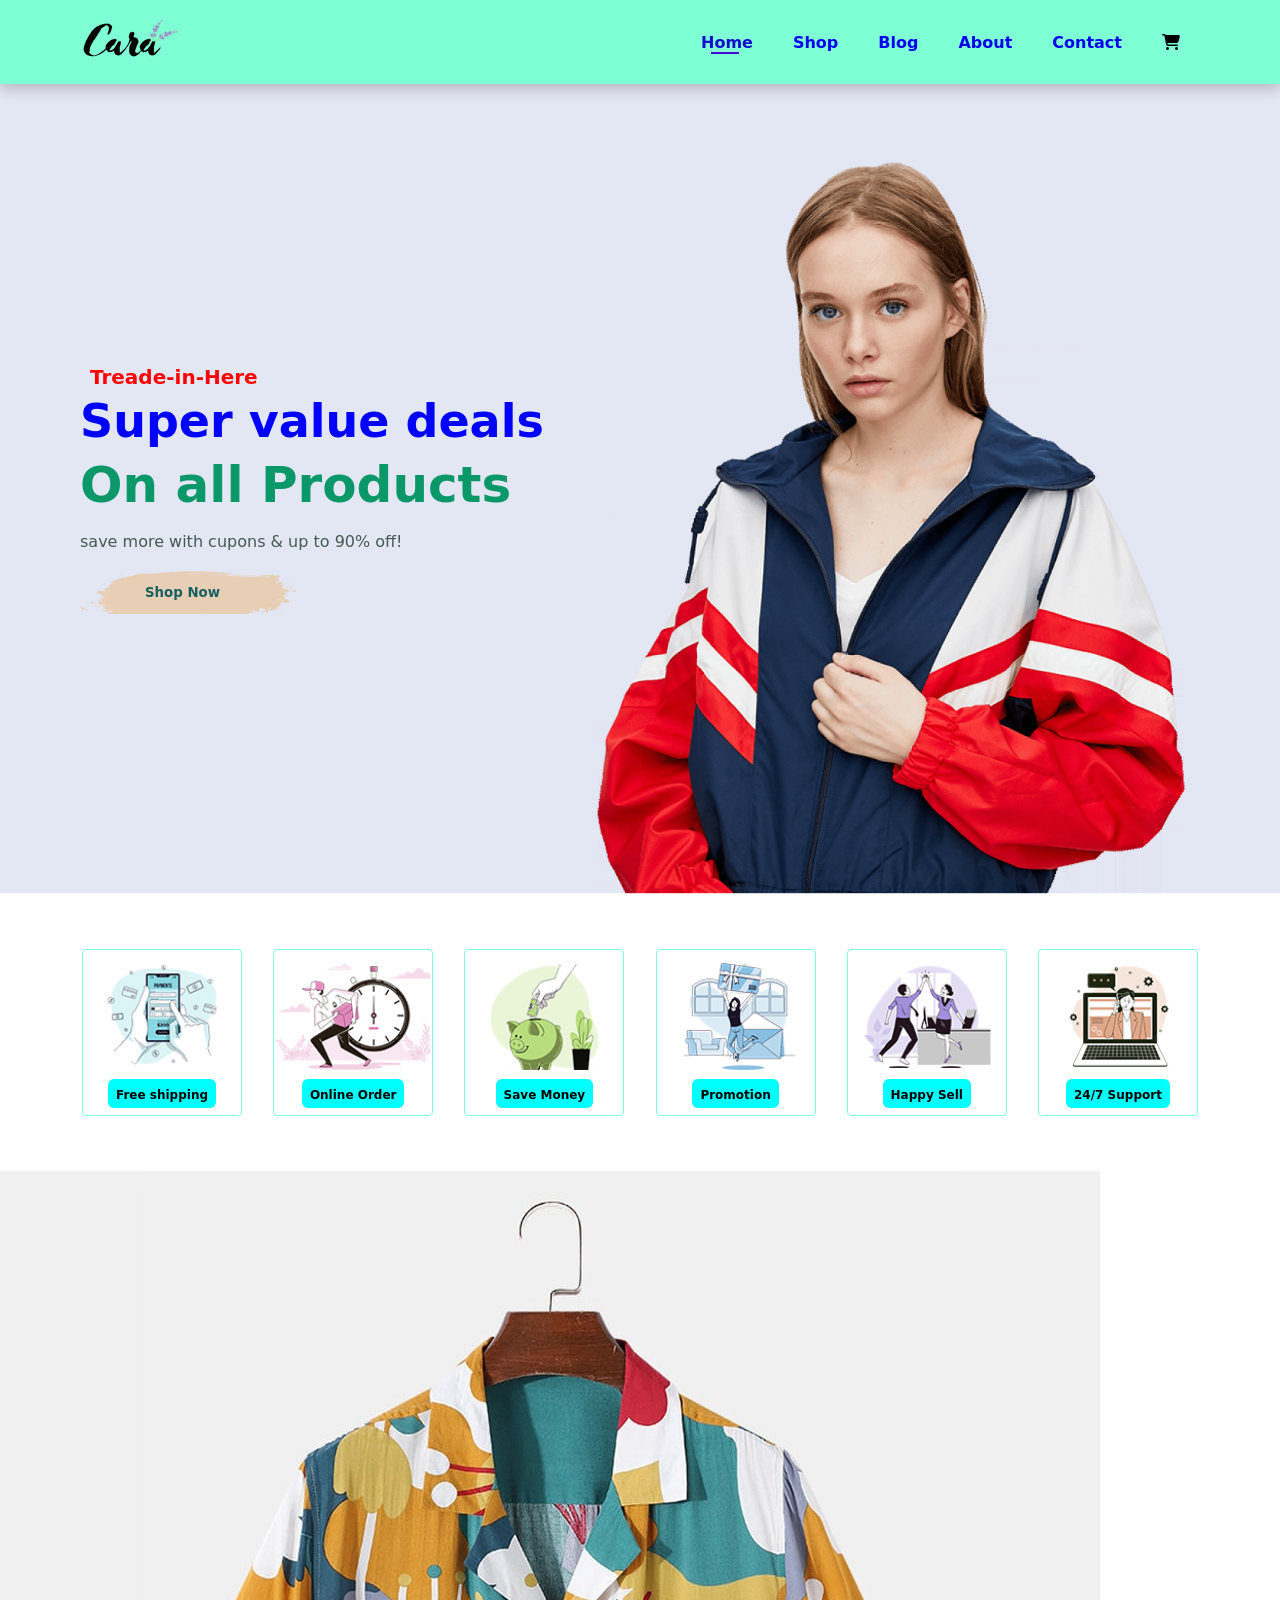
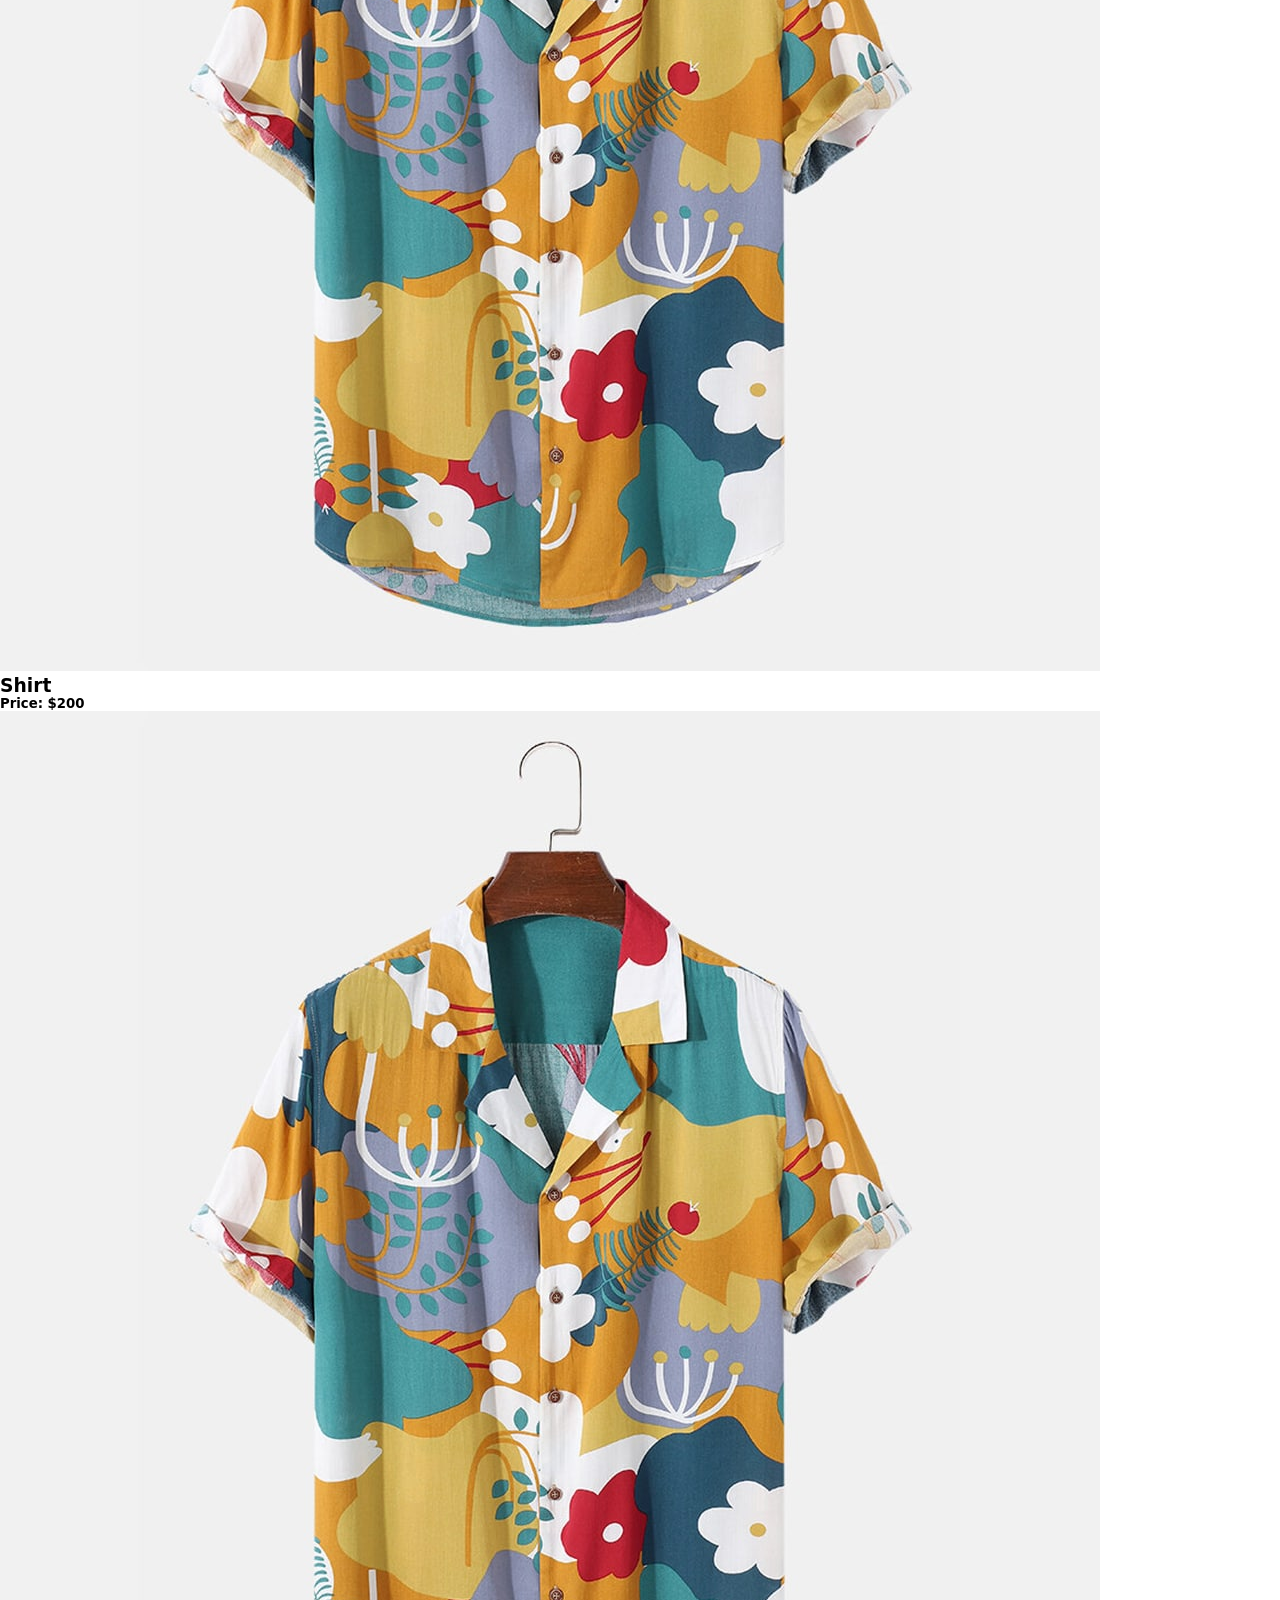
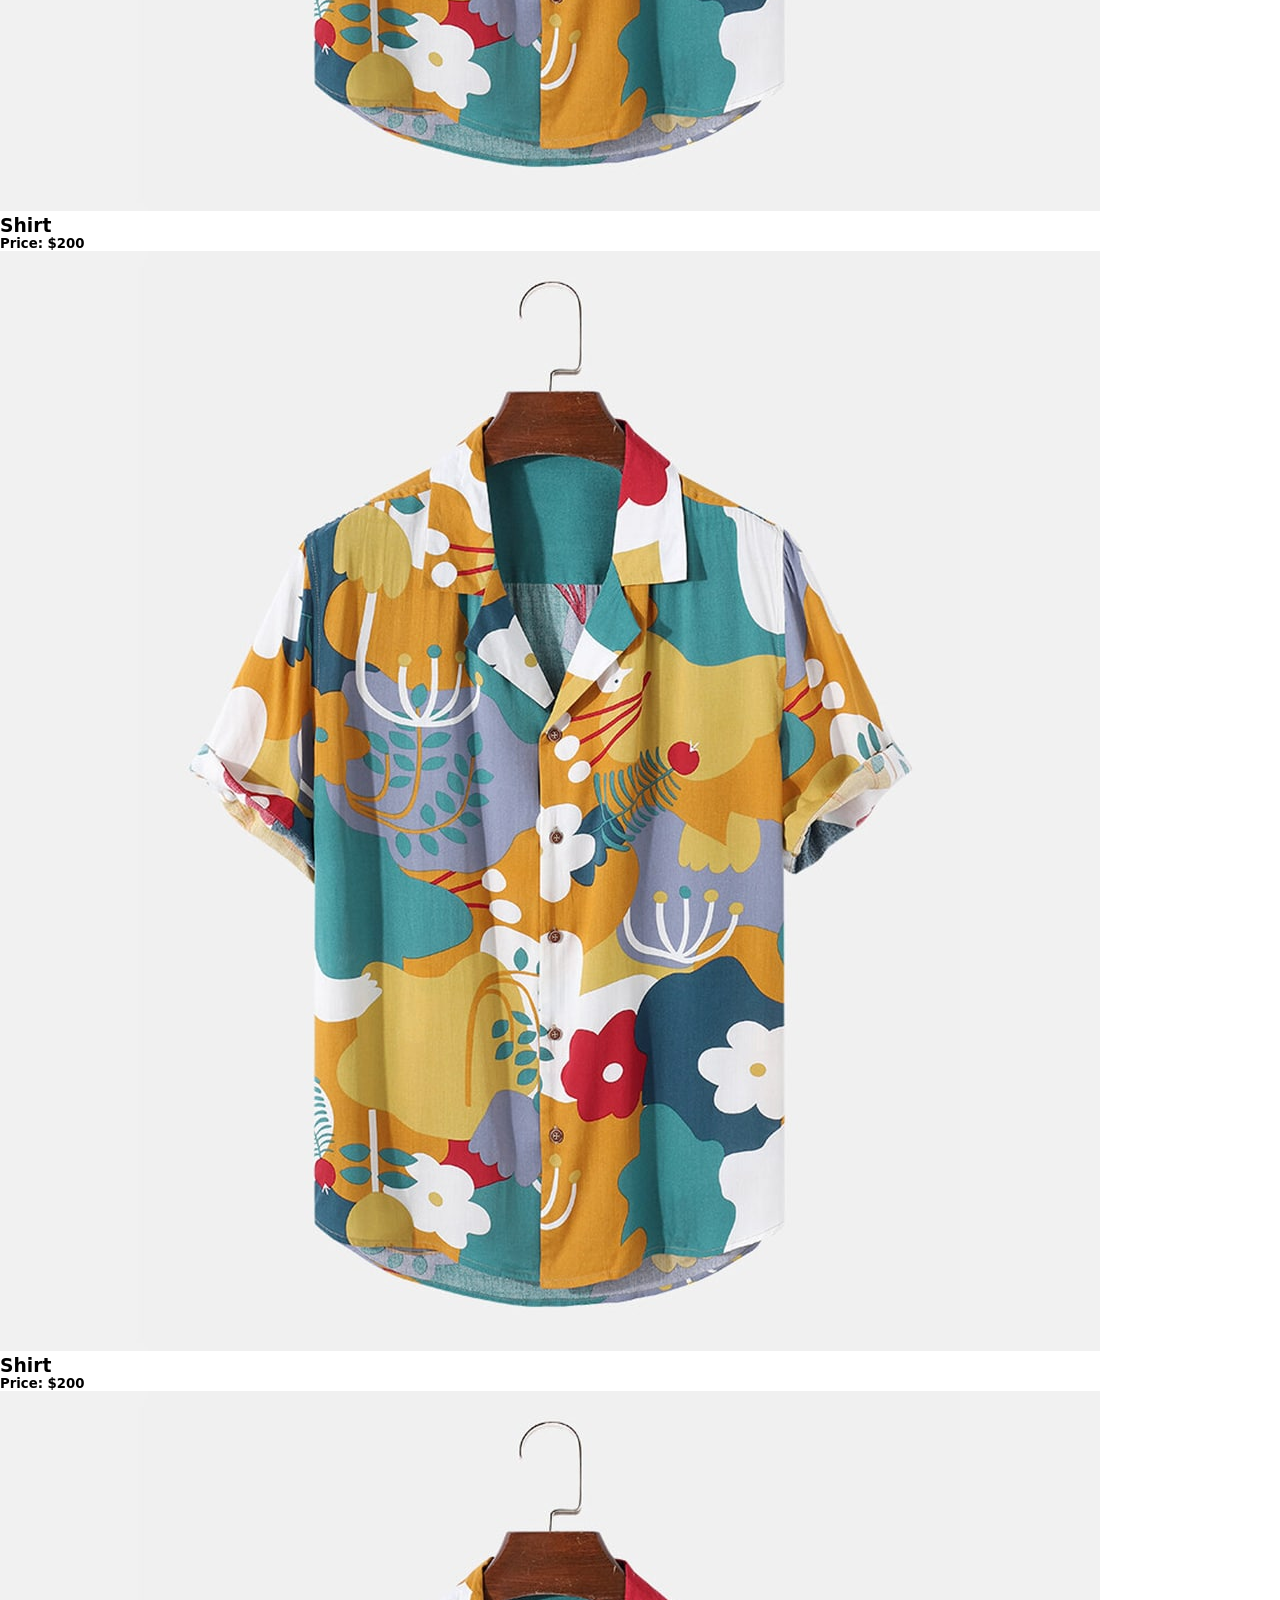
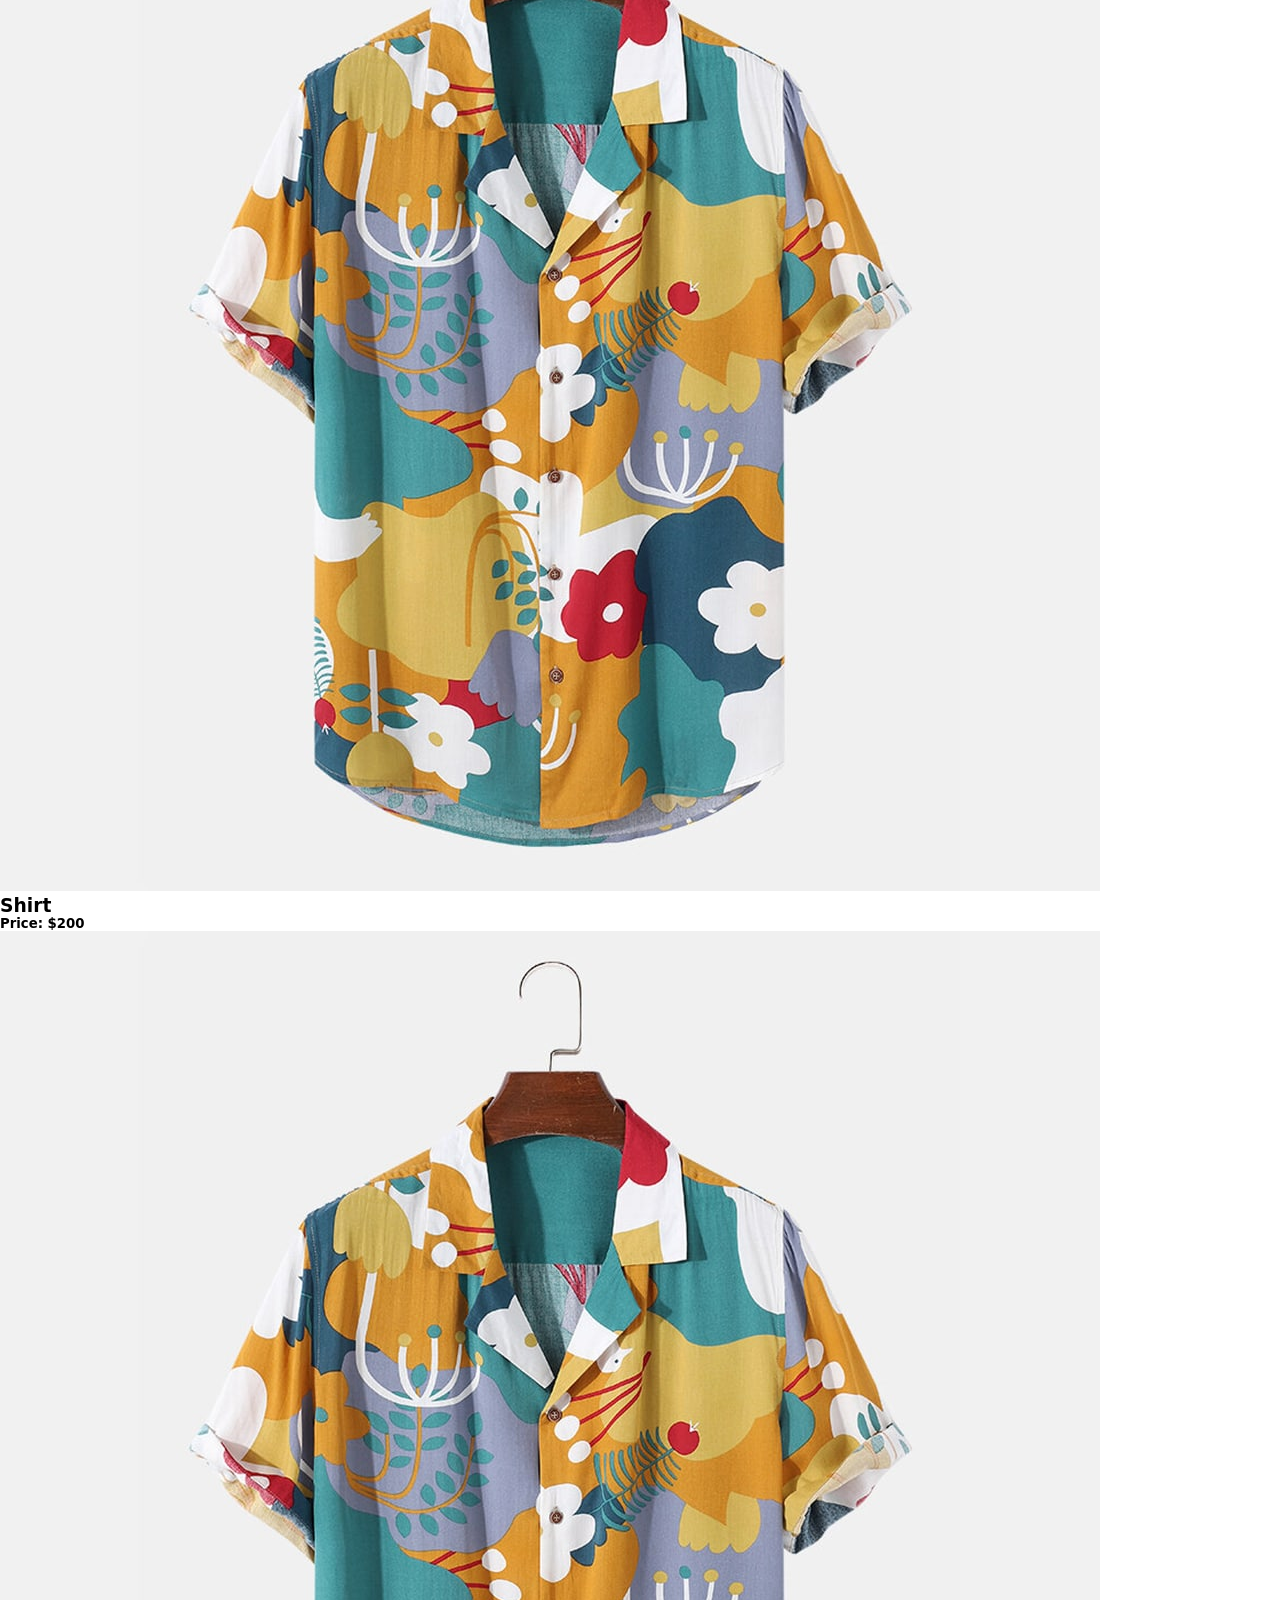
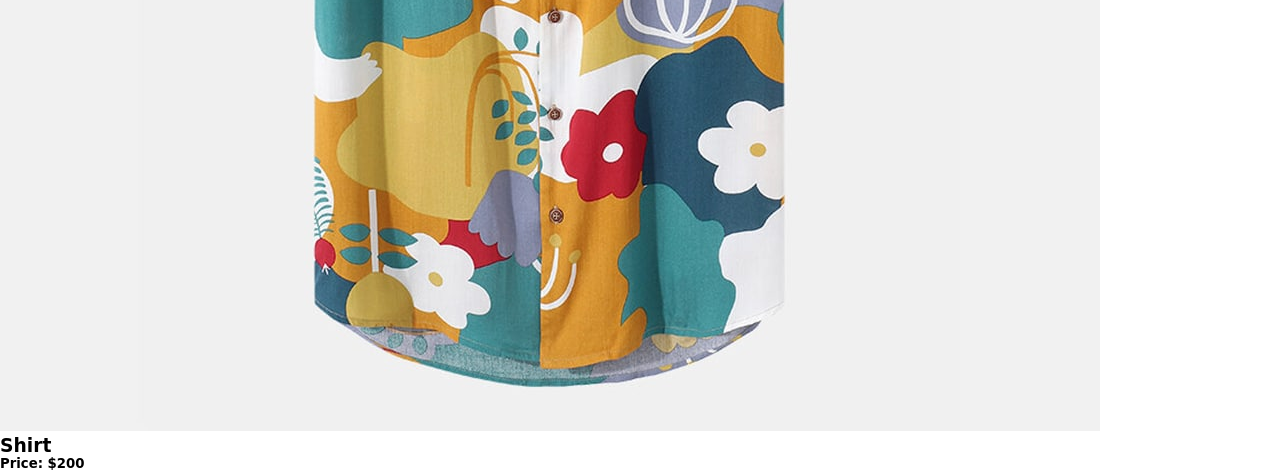
==== index.html @ d5bb9f03 "check" ====
<!DOCTYPE html>
<html lang="en">
<head>
    <meta charset="UTF-8">
    <meta name="viewport" content="width=device-width, initial-scale=1.0">
    <title>Document</title>
    <link rel="stylesheet" href="style.css">
<link rel="stylesheet" href="https://cdnjs.cloudflare.com/ajax/libs/font-awesome/6.6.0/css/all.min.css"><body>
 
    <section id="header">
        <a href="#"><img src="image/logo.png" alt="Site logo">
        </a>
        <div>
           <ul id="navbar">
            <li><a class="active" href="index.html">Home</a></li> 
            <li><a href="shop.html">Shop</a></li> 
            <li><a href="blog.html">Blog</a></li> 
            <li><a href="about,html">About</a></li> 
            <li><a href="contact.html">Contact</a></li> 
            <li><a href="card.html"></a><i class="fa-solid fa-cart-shopping"></i></li> 
           </ul>
        </div>

    </section>
    <section id="show">
        <h4>Treade-in-Here</h4>
        <h2>Super value deals</h2>
        <h1>On all Products</h1>
        <p>save more with cupons & up to 90% off!</p>
        <button> Shop Now</button>

    </section>
    <section id="feture" class="section-p1">
        <div class="frture-box">
            <img src="image/features/f1.png" alt="">
            <h6>Free shipping</h6>
        </div>
        <div class="frture-box">
            <img src="image/features/f2.png" alt="">
            <h6>Online Order</h6>
        </div>
        <div class="frture-box">
            <img src="image/features/f3.png" alt="">
            <h6>Save Money</h6>
        </div>
        <div class="frture-box">
            <img src="image/features/f4.png" alt="">
            <h6>Promotion</h6>
        </div>
        <div class="frture-box">
            <img src="image/features/f5.png" alt="">
            <h6>Happy Sell</h6>
        </div>
        <div class="frture-box">
            <img src="image/features/f6.png" alt="">
            <h6>24/7 Support</h6>
        </div>
        
        
    </section>
    
    
    <section id="product">
        <div class="image">
            <img src="image/products/f1.jpg" alt="">
        <h3>Shirt</h3>
         <h5>Price: $200</h5>
        </div>
        <div class="image">
            <img src="image/products/f1.jpg" alt="">
        <h3>Shirt</h3>
         <h5>Price: $200</h5>
        </div>
        <div class="image">
            <img src="image/products/f1.jpg" alt="">
        <h3>Shirt</h3>
         <h5>Price: $200</h5>
        </div>
        <div class="image">
            <img src="image/products/f1.jpg" alt="">
        <h3>Shirt</h3>
         <h5>Price: $200</h5>
        </div>
        <div class="image">
            <img src="image/products/f1.jpg" alt="">
        <h3>Shirt</h3>
         <h5>Price: $200</h5>
        </div>

          
    </section>
    <script src="index.js"></script>
</body>
</html>
---- style.css ----
@import url('https://fonts.googleapis.com/css2?family=Poppins:ital,wght@0,100;0,200;0,300;0,400;0,500;0,600;0,700;0,800;0,900;1,100;1,200;1,300;1,400;1,500;1,600;1,700;1,800;1,900&display=swap');
*{
    margin: 0;
    padding: 0;
    box-sizing: border-box;
    font-family: system-ui, -apple-system, BlinkMacSystemFont, 'Segoe UI', Roboto, Oxygen, Ubuntu, Cantarell, 'Open Sans', 'Helvetica Neue', sans-serif;

}
h1{
    font-size: 50px;
    line-height: 64px;
    color: #222;
}
h2{
    font-size: 46px;
    line-height: 64px;
    color: #222;
    
}
h4{
    font-size: 20px;
    color: #222;
}
h6{
    font-weight: 700;
    font-size: 12px;
}
p{
    font-size: 16px;
    color: #465b52;
    margin: 15px 0 20px 0;
}
.section-p1{
    padding: 40px 80px;
}
.section-p2{
    margin: 40px 0;
}
body{
    width: 100%;
}
#header{
    display: flex;
    align-items: center;
    justify-content: space-between; 
    padding: 20px 80px;
    background-color: aquamarine;
    box-shadow: 0 5px 13px rgba(0, 0, 0, 0.2);
    z-index:999;
    position: sticky;
    top:0;
    left: 0;
}
#navbar{
    display: flex;
    align-items: center;
    justify-content: center;
   


}
#navbar li{
    list-style: none;
    padding: 0  20px;
    position: relative;
}
#navbar li a{
    text-decoration: none;
    font-size: 16px;
    font-weight: 700;
    transition: 0.3s ease;
}
#navbar li a:hover{
    color: rgb(228, 228, 233);
}
#navbar li a:hover,
#navbar li a.active{
    color: rgb(16, 13, 205);
}
#navbar li a.active::after,
#navbar li a:hover::after{
    content: "";
    width: 30%;
    height: 2px;
    background: rgb(70, 7, 215);
    bottom: -2px;
    left: 30px;
    position: absolute;
}
/*Show Page*/
#show{
    background-image:url(image/hero4.png);
    height: 90vh;
    width: 100%;
    background-position: top 25% right 0 ;
    background-size: cover;
    padding: 0 80px;
    display: flex;
    flex-direction: column;
    align-items: flex-start;
    justify-content: center;
}
#show h4{
    padding: 0 10px;
    color: red;
}
#show h2{
    color: blue;
} 
#show h1{
    color: rgb(11, 152, 105);
}
#show button{
    background-image: url(image/button.png);
    background-color: transparent;
    border: 0;
    color: rgb(23, 97, 97);
    padding: 14px 80px 14px 65px;
    font-weight: 700;
    cursor: pointer;

}
#product {
    size: 20px;
}
#feture{
    display: flex;
    justify-content: space-between;
    align-items: center;
    flex-wrap: wrap;
    margin: left 2px; ;

}
#feture .frture-box{
 width: 160px;
 text-align: center;
 padding: 12px 1px;
 border: 1px solid  aquamarine;
 border-radius: 4px;
 margin: 15px 2px;
}
#feture .frture-box:hover{
    box-shadow: 20px 20px 34px rgb(0,0,0,0.03);
}
#feture .frture-box img{
    margin-bottom: 10px;
    width: 100%;
}
#feture .frture-box h6{
    padding: 9px 8px 6px 8px;
    line-height: 1;
    background-color: aqua;
    display: inline;
    font-size: 12px;
    border-radius: 6px;
}
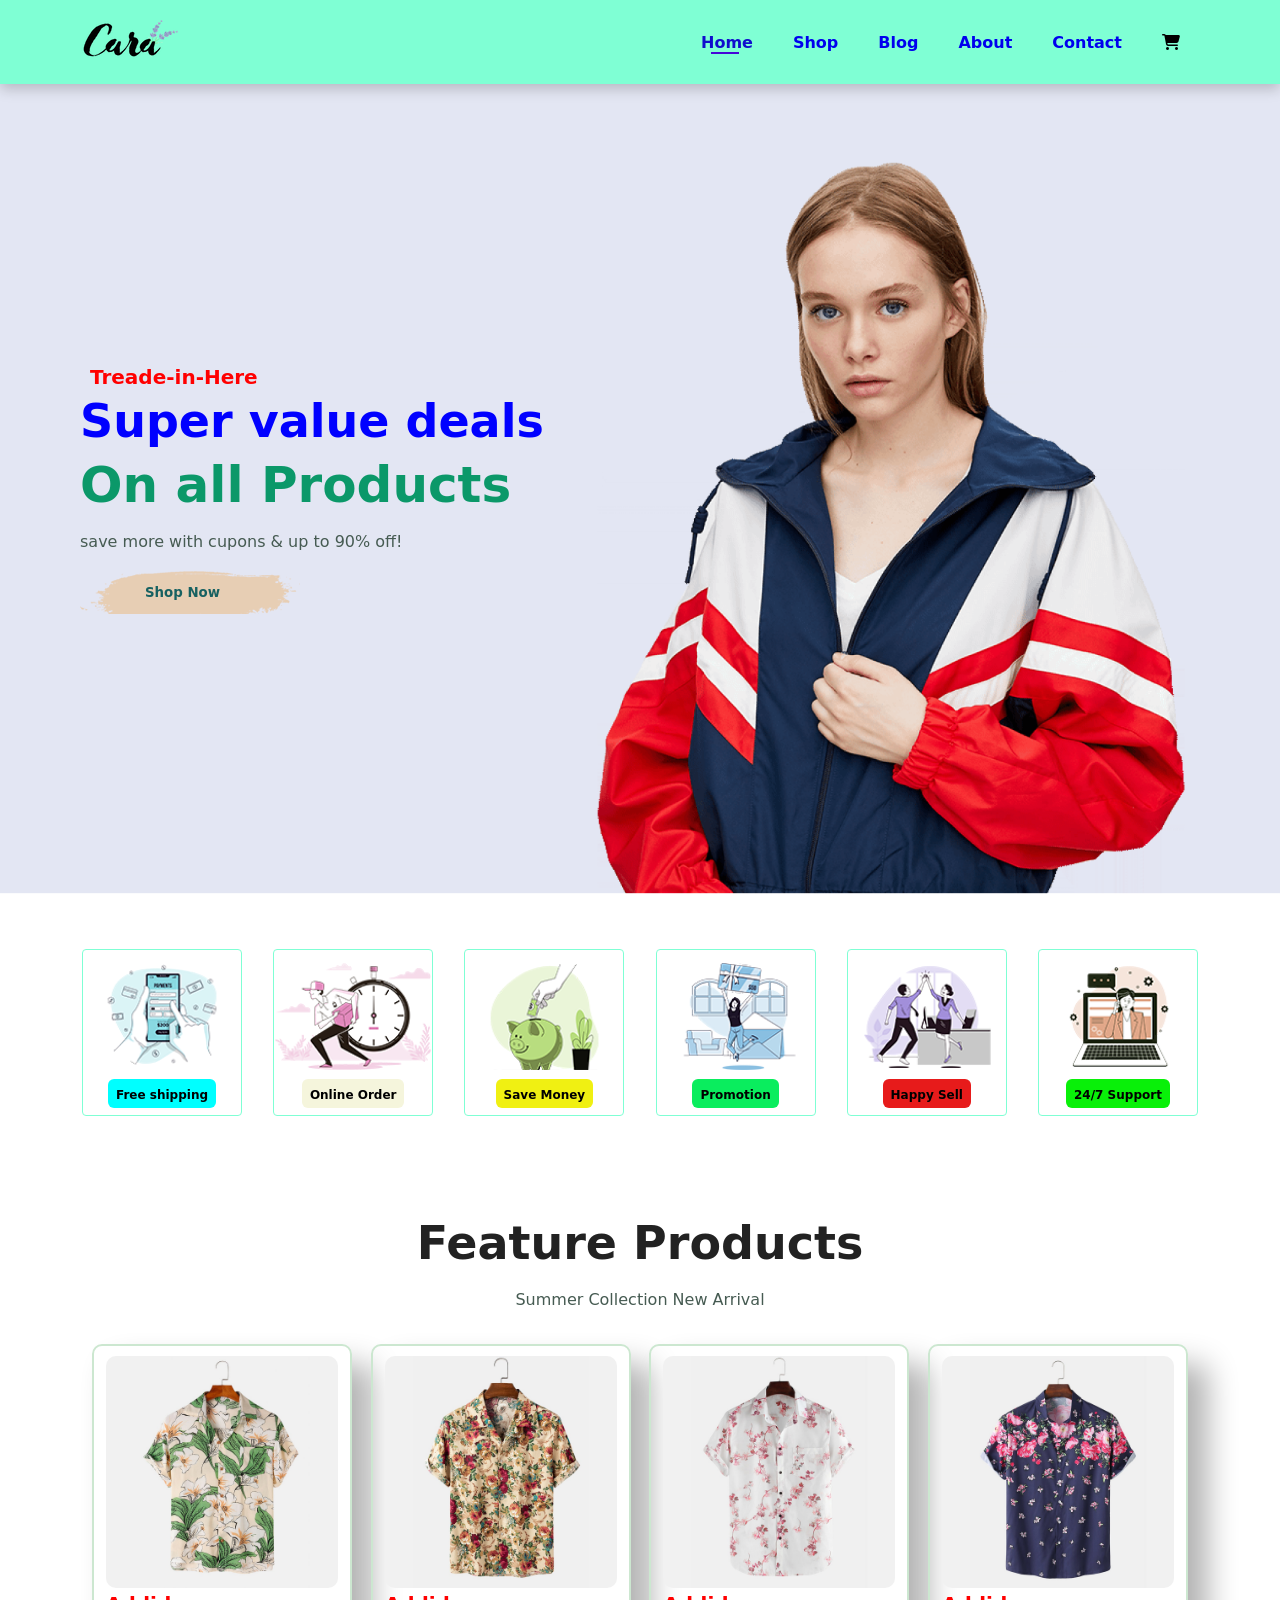
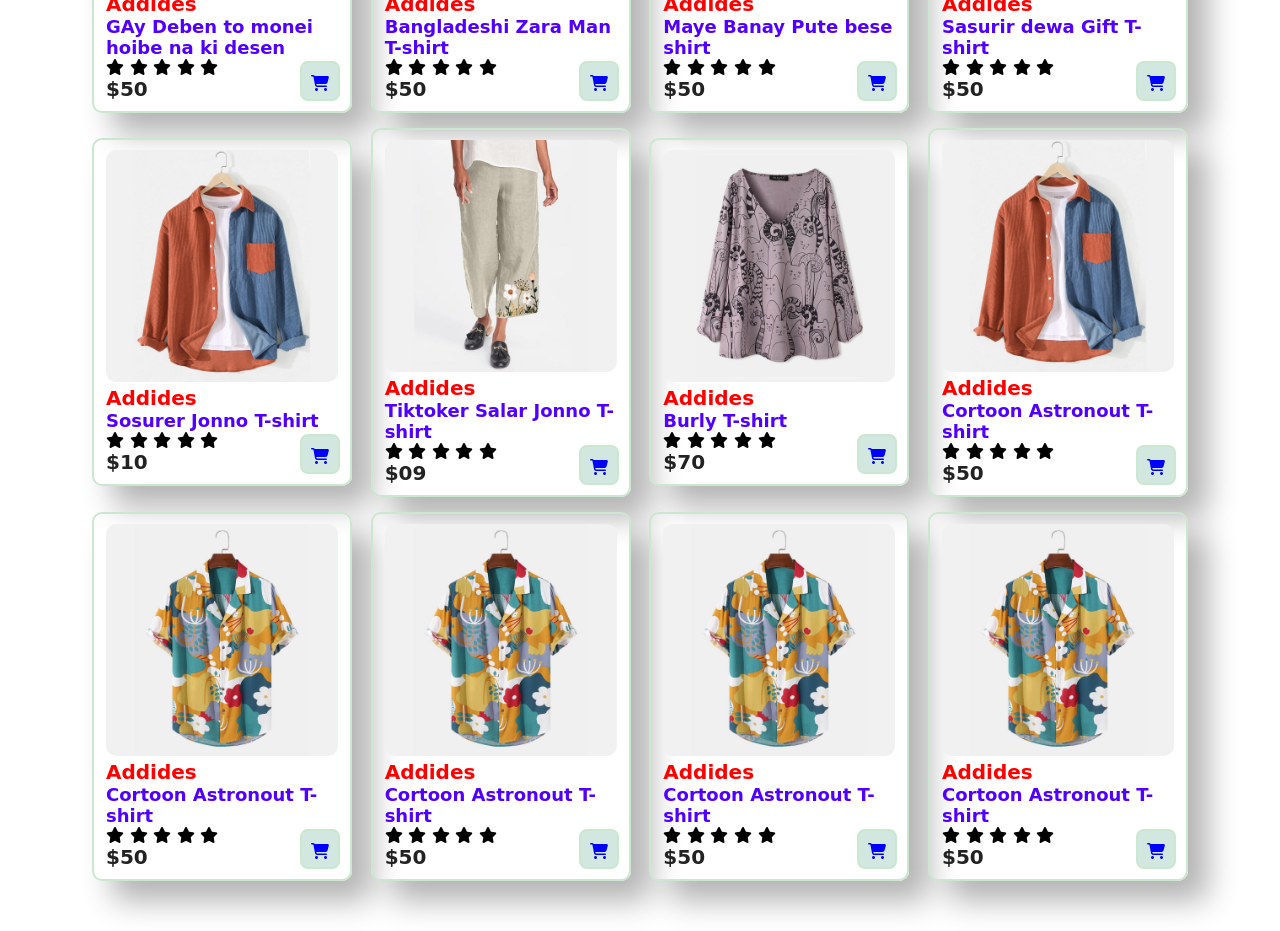
==== commit 664d3651: "product area" ====
--- a/index.html
+++ b/index.html
@@ -54,41 +54,210 @@
         <div class="frture-box">
             <img src="image/features/f6.png" alt="">
             <h6>24/7 Support</h6>
-        </div>
-        
-        
-    </section>
-    
-    
-    <section id="product">
-        <div class="image">
-            <img src="image/products/f1.jpg" alt="">
-        <h3>Shirt</h3>
-         <h5>Price: $200</h5>
-        </div>
-        <div class="image">
-            <img src="image/products/f1.jpg" alt="">
-        <h3>Shirt</h3>
-         <h5>Price: $200</h5>
-        </div>
-        <div class="image">
-            <img src="image/products/f1.jpg" alt="">
-        <h3>Shirt</h3>
-         <h5>Price: $200</h5>
-        </div>
-        <div class="image">
-            <img src="image/products/f1.jpg" alt="">
-        <h3>Shirt</h3>
-         <h5>Price: $200</h5>
-        </div>
-        <div class="image">
-            <img src="image/products/f1.jpg" alt="">
-        <h3>Shirt</h3>
-         <h5>Price: $200</h5>
-        </div>
+        </div>    
+    </section>
+    <section id="product" class="section-p1">
+        <h2>Feature Products</h2>
+        <p> Summer Collection New Arrival</p>
+        <div id="pro-conteiner">
+            <div class="pro">
+                <img src="image/products/f2.jpg" alt="">
+                <div class="des">
+                    <span>  Addides </span>
+                    <h5> GAy Deben to monei hoibe na ki desen </h5>
+                    <div class="star">
+                        <i class="fas fa-star"></i>
+                        <i class=" fas fa-star"></i>
+                        <i class="fas fa-star"></i>
+                        <i class="fas fa-star"></i>
+                        <i class="fas fa-star"></i>
+                    </div>
+                    <h4>$50</h4>
+                </div>
+                <a href=""><i class="fa-solid fa-cart-shopping  card"></i></a>
+            </div>
+            <div class="pro">
+                <img src="image/products/f3.jpg" alt="">
+                <div class="des">
+                    <span>  Addides </span>
+                    <h5> Bangladeshi Zara Man T-shirt</h5>
+                    <div class="star">
+                        <i class="fas fa-star"></i>
+                        <i class=" fas fa-star"></i>
+                        <i class="fas fa-star"></i>
+                        <i class="fas fa-star"></i>
+                        <i class="fas fa-star"></i>
+                    </div>
+                    <h4>$50</h4>
+                </div>
+                <a href=""><i class="fa-solid fa-cart-shopping card"></i></a>
+            </div>
+            <div class="pro">
+                <img src="image/products/f4.jpg" alt="">
+                <div class="des">
+                    <span>  Addides </span>
+                    <h5>Maye Banay Pute bese shirt</h5>
+                    <div class="star">
+                        <i class="fas fa-star"></i>
+                        <i class=" fas fa-star"></i>
+                        <i class="fas fa-star"></i>
+                        <i class="fas fa-star"></i>
+                        <i class="fas fa-star"></i>
+                    </div>
+                    <h4>$50</h4>
+                </div>
+                <a href=""><i class="fa-solid fa-cart-shopping card"></i></a>
+            </div>
+            <div class="pro">
+                <img src="image/products/f5.jpg" alt="">
+                <div class="des">
+                    <span>  Addides </span>
+                    <h5>Sasurir dewa Gift T-shirt</h5>
+                    <div class="star">
+                        <i class="fas fa-star"></i>
+                        <i class=" fas fa-star"></i>
+                        <i class="fas fa-star"></i>
+                        <i class="fas fa-star"></i>
+                        <i class="fas fa-star"></i>
+                    </div>
+                    <h4>$50</h4>
+                </div>
+                <a href=""><i class="fa-solid fa-cart-shopping card"></i></a>
+            </div>
+            <div class="pro">
+                <img src="image/products/f6.jpg" alt="">
+                <div class="des">
+                    <span>  Addides </span>
+                    <h5> Sosurer Jonno T-shirt</h5>
+                    <div class="star">
+                        <i class="fas fa-star"></i>
+                        <i class=" fas fa-star"></i>
+                        <i class="fas fa-star"></i>
+                        <i class="fas fa-star"></i>
+                        <i class="fas fa-star"></i>
+                    </div>
+                    <h4>$10</h4>
+                </div>
+                <a href=""><i class="fa-solid fa-cart-shopping card"></i></a>
+            </div>
+            <div class="pro">
+                <img src="image/products/f7.jpg" alt="">
+                <div class="des">
+                    <span>  Addides </span>
+                    <h5> Tiktoker Salar Jonno T-shirt</h5>
+                    <div class="star">
+                        <i class="fas fa-star"></i>
+                        <i class=" fas fa-star"></i>
+                        <i class="fas fa-star"></i>
+                        <i class="fas fa-star"></i>
+                        <i class="fas fa-star"></i>
+                    </div>
+                    <h4>$09</h4>
+                </div>
+                <a href=""><i class="fa-solid fa-cart-shopping card"></i></a>
+            </div>
+            <div class="pro">
+                <img src="image/products/f8.jpg" alt="">
+                <div class="des">
+                    <span>  Addides </span>
+                    <h5> Burly  T-shirt</h5>
+                    <div class="star">
+                        <i class="fas fa-star"></i>
+                        <i class=" fas fa-star"></i>
+                        <i class="fas fa-star"></i>
+                        <i class="fas fa-star"></i>
+                        <i class="fas fa-star"></i>
+                    </div>
+                    <h4>$70</h4>
+                </div>
+                <a href=""><i class="fa-solid fa-cart-shopping card"></i></a>
+            </div>
+            <div class="pro">
+                <img src="image/products/f6.jpg" alt="">
+                <div class="des">
+                    <span>  Addides </span>
+                    <h5> Cortoon Astronout T-shirt</h5>
+                    <div class="star">
+                        <i class="fas fa-star"></i>
+                        <i class=" fas fa-star"></i>
+                        <i class="fas fa-star"></i>
+                        <i class="fas fa-star"></i>
+                        <i class="fas fa-star"></i>
+                    </div>
+                    <h4>$50</h4>
+                </div>
+                <a href=""><i class="fa-solid fa-cart-shopping card"></i></a>
+            </div>
+            <div class="pro">
+                <img src="image/products/f1.jpg" alt="">
+                <div class="des">
+                    <span>  Addides </span>
+                    <h5> Cortoon Astronout T-shirt</h5>
+                    <div class="star">
+                        <i class="fas fa-star"></i>
+                        <i class=" fas fa-star"></i>
+                        <i class="fas fa-star"></i>
+                        <i class="fas fa-star"></i>
+                        <i class="fas fa-star"></i>
+                    </div>
+                    <h4>$50</h4>
+                </div>
+                <a href=""><i class="fa-solid fa-cart-shopping card"></i></a>
+            </div>
+            <div class="pro">
+                <img src="image/products/f1.jpg" alt="">
+                <div class="des">
+                    <span>  Addides </span>
+                    <h5> Cortoon Astronout T-shirt</h5>
+                    <div class="star">
+                        <i class="fas fa-star"></i>
+                        <i class=" fas fa-star"></i>
+                        <i class="fas fa-star"></i>
+                        <i class="fas fa-star"></i>
+                        <i class="fas fa-star"></i>
+                    </div>
+                    <h4>$50</h4>
+                </div>
+                <a href=""><i class="fa-solid fa-cart-shopping card"></i></a>
+            </div>
+            <div class="pro">
+                <img src="image/products/f1.jpg" alt="">
+                <div class="des">
+                    <span>  Addides </span>
+                    <h5> Cortoon Astronout T-shirt</h5>
+                    <div class="star">
+                        <i class="fas fa-star"></i>
+                        <i class=" fas fa-star"></i>
+                        <i class="fas fa-star"></i>
+                        <i class="fas fa-star"></i>
+                        <i class="fas fa-star"></i>
+                    </div>
+                    <h4>$50</h4>
+                </div>
+                <a href=""><i class="fa-solid fa-cart-shopping card"></i></a>
+            </div>
+            <div class="pro">
+                <img src="image/products/f1.jpg" alt="">
+                <div class="des">
+                    <span>  Addides </span>
+                    <h5> Cortoon Astronout T-shirt</h5>
+                    <div class="star">
+                        <i class="fas fa-star"></i>
+                        <i class=" fas fa-star"></i>
+                        <i class="fas fa-star"></i>
+                        <i class="fas fa-star"></i>
+                        <i class="fas fa-star"></i>
+                    </div>
+                    <h4>$50</h4>
+                </div>
+                <a href=""><i class="fa-solid fa-cart-shopping card"></i></a>
+            </div>
+        </div>
+
 
           
     </section>
     <script src="index.js"></script>
+    <script src="even.js"> </script>
 </body>
 </html>
--- a/style.css
+++ b/style.css
@@ -128,7 +128,7 @@
     justify-content: space-between;
     align-items: center;
     flex-wrap: wrap;
-    margin: left 2px; ;
+    margin: left 2px;
 
 }
 #feture .frture-box{
@@ -154,4 +154,77 @@
     font-size: 12px;
     border-radius: 6px;
 }
-
+#feture .frture-box:nth-child(2) h6{
+    background-color: beige;
+}
+#feture .frture-box:nth-child(3) h6{
+    background-color: rgb(240, 240, 18);
+}
+#feture .frture-box:nth-child(4) h6{
+    background-color: rgb(10, 237, 94);
+}
+#feture .frture-box:nth-child(5) h6{
+    background-color: rgb(231, 27, 27);
+}
+#feture .frture-box:nth-child(6) h6{
+    background-color: rgb(9, 240, 9);
+}
+#product{
+    text-align: center;
+}
+#product .pro{
+    width: 23%;
+    min-width:260px;
+    padding: 10px 12px;
+    border:2px solid #cce7d0;
+    border-radius: 10px;
+    cursor: pointer;
+    box-shadow: 20px 20px 30px rgba(0,0, 0, 0.3);
+    margin-top: 15px;
+    position: relative;
+}
+#product .pro:hover{
+    box-shadow: 20px 20px 30px rgba(0,0, 0, 0.6);
+    transition: 0.6s ease;
+}
+#product .pro img{
+    min-width: 190px;
+    width: 100%;
+    border-radius: 10px;
+}
+#pro-conteiner{
+    display: flex;
+    justify-content: space-between;
+    align-items: center;
+    flex-wrap: wrap;
+    margin: 10px 12px;
+}
+#product .pro .des{
+font-weight: 700;
+text-align: start;
+}
+#product .pro .des span{
+    font-size: 20px;
+    color: red;
+}
+#product .pro h5{
+    font-size: 18px;
+    color:rgb(81, 0, 255);
+}
+#product .pro .card{
+    width:40px;
+    height: 40px;
+    border-radius: 8px;
+    line-height: 40px;
+    background-color: rgb(210, 231, 224);
+    font-weight: 700;
+    color: blue;
+    position: absolute;
+    bottom: 10px;
+    right: 10px;
+    border: 2px solid #cce7d0;
+}
+#product .pro .card:hover{
+    background-color: rgb(146, 134, 197);
+    cursor: pointer;
+}
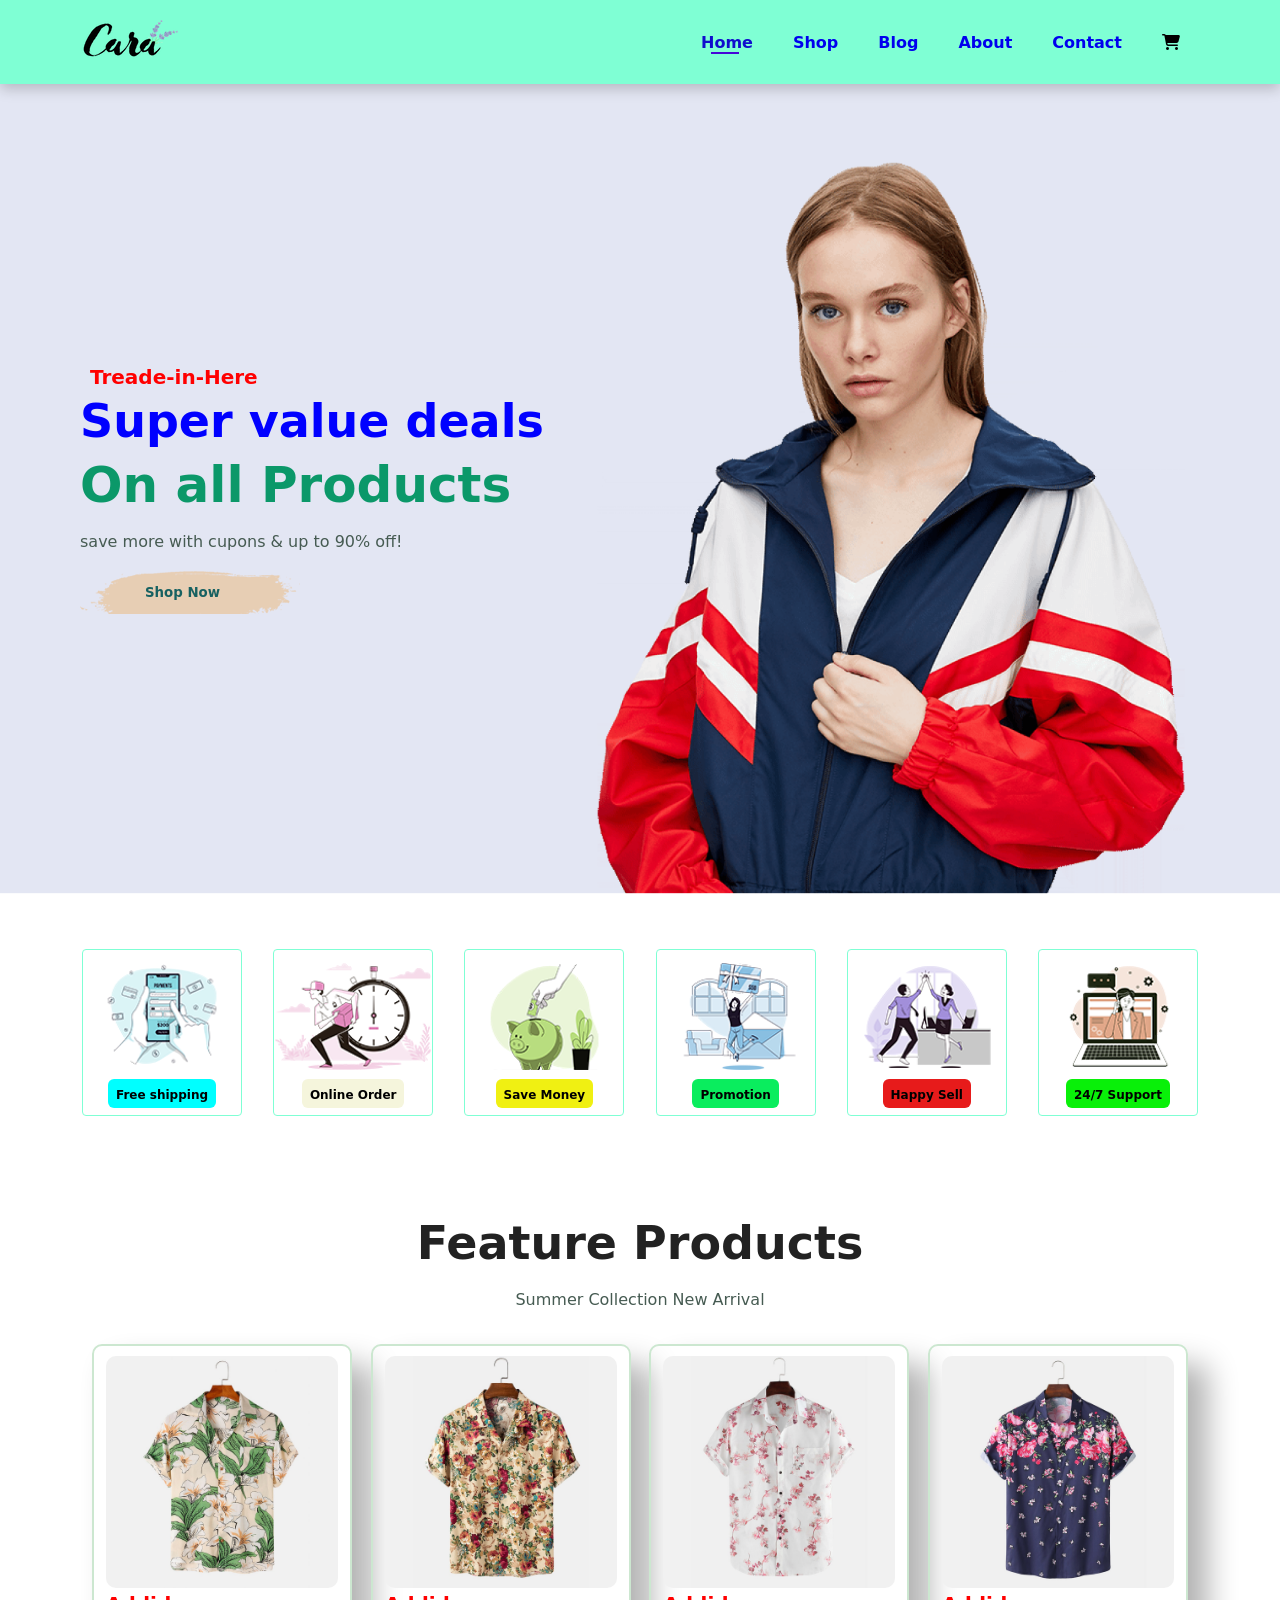
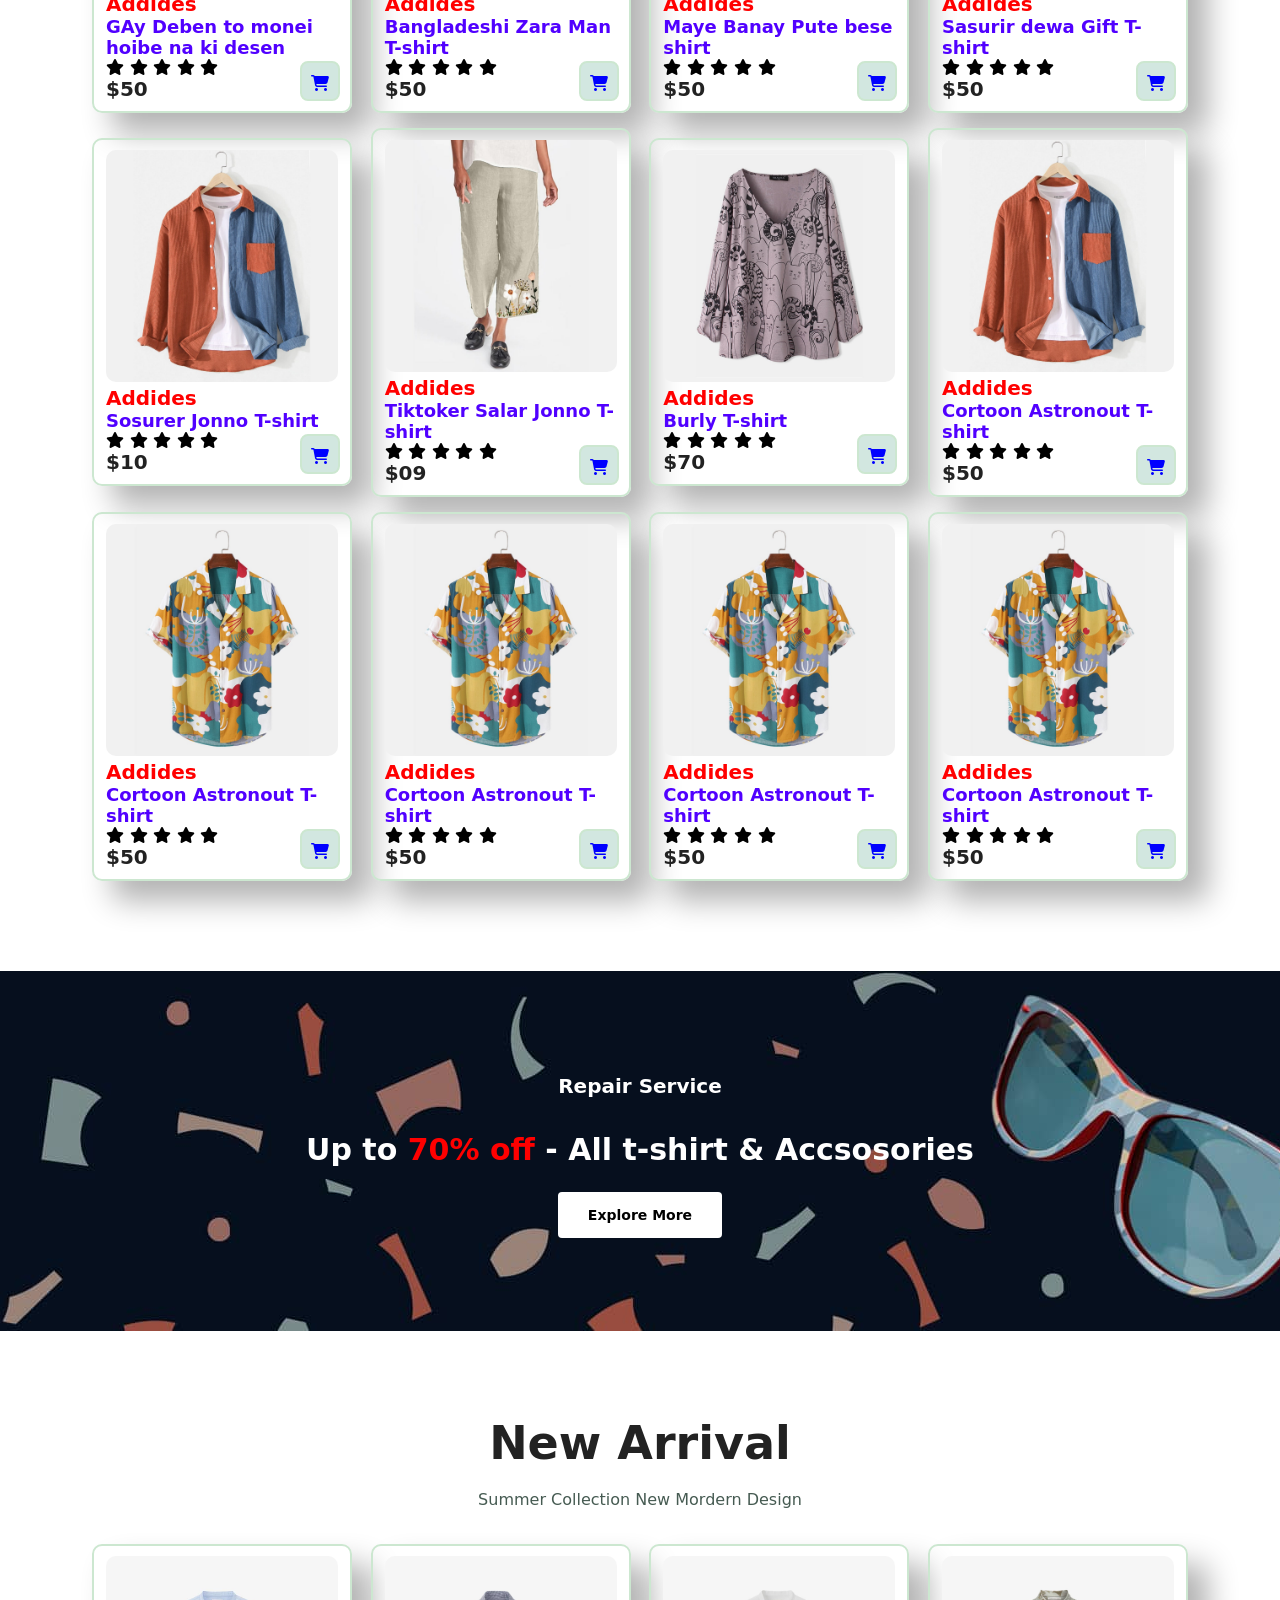
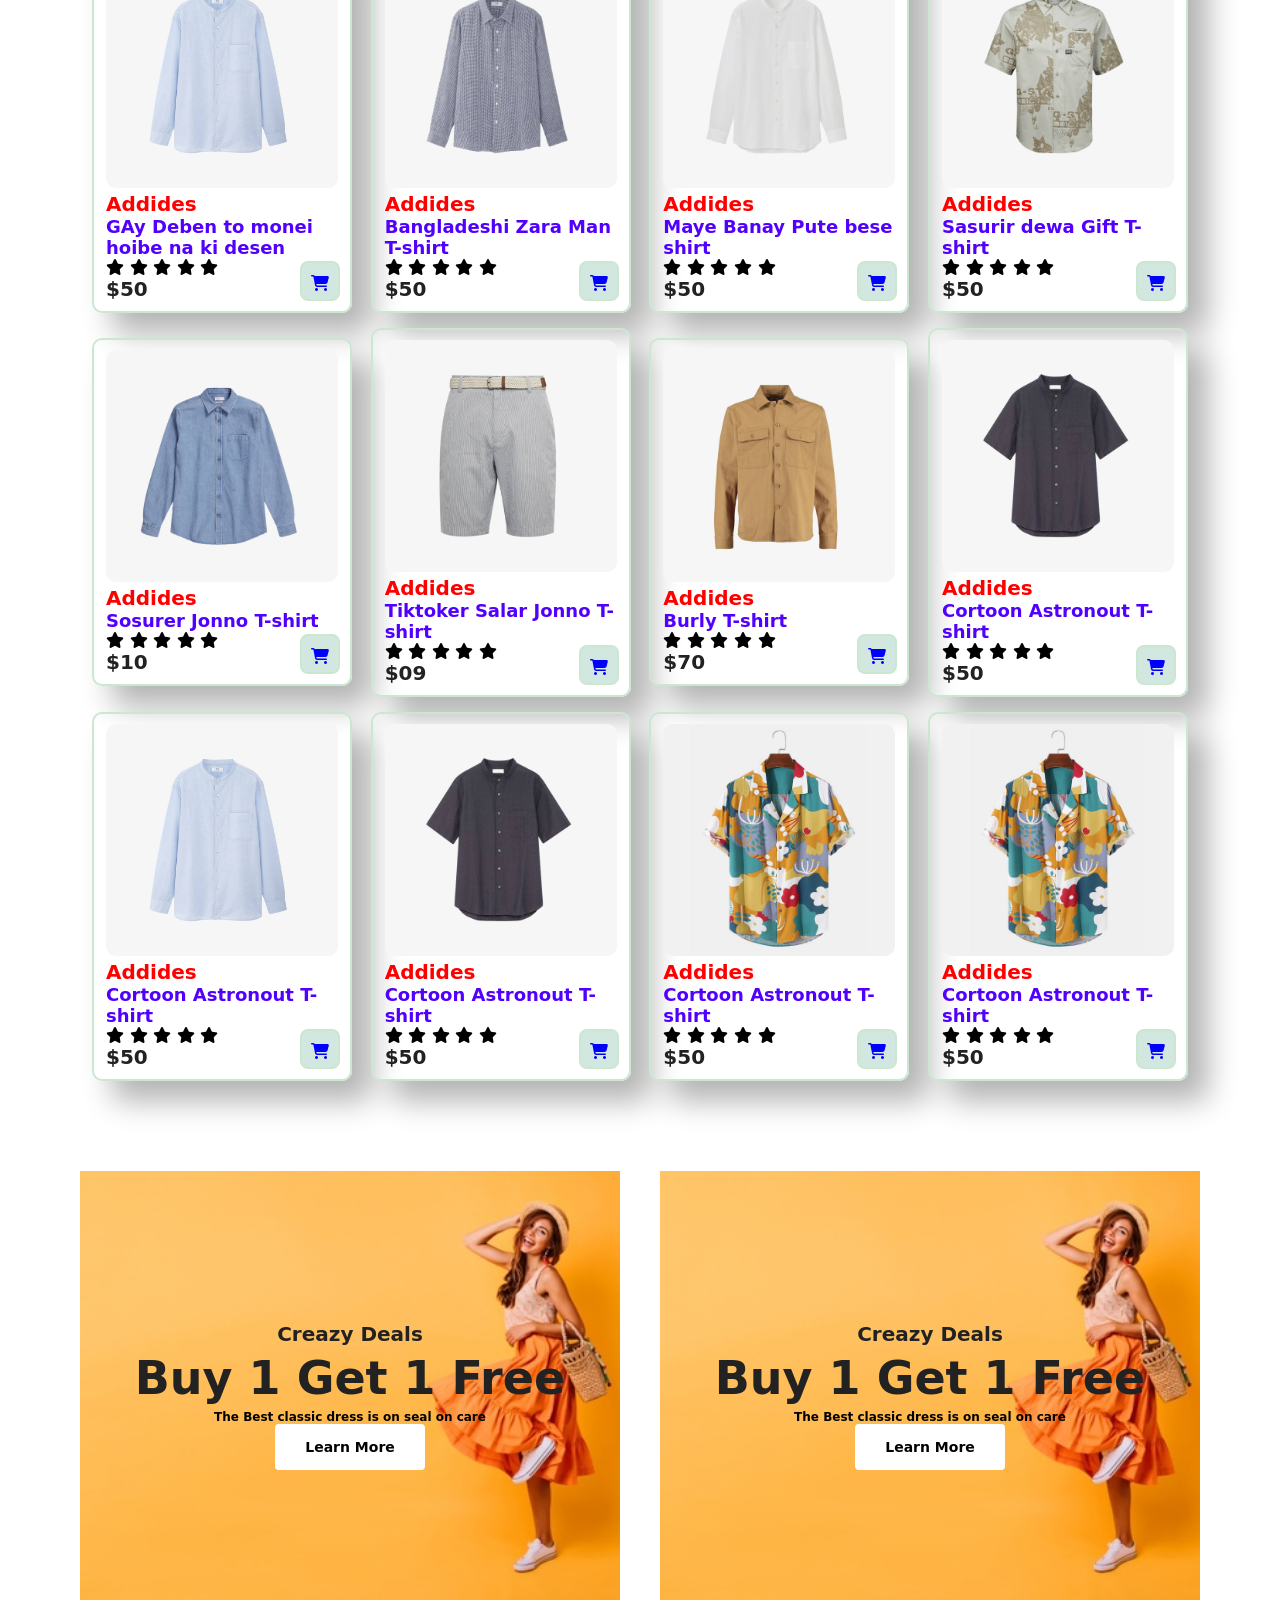
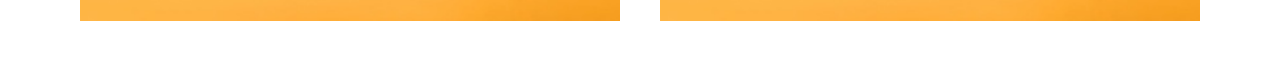
==== commit caf22ae8: "New arrival And sm- banner area" ====
--- a/index.html
+++ b/index.html
@@ -257,6 +257,226 @@
 
           
     </section>
+    <section id="bannar" class="section-p2">
+        <h4>Repair Service</h4>
+        <h2>Up to <span>70% off</span> - All t-shirt & Accsosories </h2>
+         <button class="normal">Explore More </button>
+    </section>
+    <section id="product" class="section-p1">
+        <h2>New Arrival</h2>
+        <p> Summer Collection New Mordern Design </p>
+        <div id="pro-conteiner">
+            <div class="pro">
+                <img src="image/products/n1.jpg" alt="">
+                <div class="des">
+                    <span>  Addides </span>
+                    <h5> GAy Deben to monei hoibe na ki desen </h5>
+                    <div class="star">
+                        <i class="fas fa-star"></i>
+                        <i class=" fas fa-star"></i>
+                        <i class="fas fa-star"></i>
+                        <i class="fas fa-star"></i>
+                        <i class="fas fa-star"></i>
+                    </div>
+                    <h4>$50</h4>
+                </div>
+                <a href=""><i class="fa-solid fa-cart-shopping  card"></i></a>
+            </div>
+            <div class="pro">
+                <img src="image/products/n2.jpg" alt="">
+                <div class="des">
+                    <span>  Addides </span>
+                    <h5> Bangladeshi Zara Man T-shirt</h5>
+                    <div class="star">
+                        <i class="fas fa-star"></i>
+                        <i class=" fas fa-star"></i>
+                        <i class="fas fa-star"></i>
+                        <i class="fas fa-star"></i>
+                        <i class="fas fa-star"></i>
+                    </div>
+                    <h4>$50</h4>
+                </div>
+                <a href=""><i class="fa-solid fa-cart-shopping card"></i></a>
+            </div>
+            <div class="pro">
+                <img src="image/products/n3.jpg" alt="">
+                <div class="des">
+                    <span>  Addides </span>
+                    <h5>Maye Banay Pute bese shirt</h5>
+                    <div class="star">
+                        <i class="fas fa-star"></i>
+                        <i class=" fas fa-star"></i>
+                        <i class="fas fa-star"></i>
+                        <i class="fas fa-star"></i>
+                        <i class="fas fa-star"></i>
+                    </div>
+                    <h4>$50</h4>
+                </div>
+                <a href=""><i class="fa-solid fa-cart-shopping card"></i></a>
+            </div>
+            <div class="pro">
+                <img src="image/products/n4.jpg" alt="">
+                <div class="des">
+                    <span>  Addides </span>
+                    <h5>Sasurir dewa Gift T-shirt</h5>
+                    <div class="star">
+                        <i class="fas fa-star"></i>
+                        <i class=" fas fa-star"></i>
+                        <i class="fas fa-star"></i>
+                        <i class="fas fa-star"></i>
+                        <i class="fas fa-star"></i>
+                    </div>
+                    <h4>$50</h4>
+                </div>
+                <a href=""><i class="fa-solid fa-cart-shopping card"></i></a>
+            </div>
+            <div class="pro">
+                <img src="image/products/n5.jpg" alt="">
+                <div class="des">
+                    <span>  Addides </span>
+                    <h5> Sosurer Jonno T-shirt</h5>
+                    <div class="star">
+                        <i class="fas fa-star"></i>
+                        <i class=" fas fa-star"></i>
+                        <i class="fas fa-star"></i>
+                        <i class="fas fa-star"></i>
+                        <i class="fas fa-star"></i>
+                    </div>
+                    <h4>$10</h4>
+                </div>
+                <a href=""><i class="fa-solid fa-cart-shopping card"></i></a>
+            </div>
+            <div class="pro">
+                <img src="image/products/n6.jpg" alt="">
+                <div class="des">
+                    <span>  Addides </span>
+                    <h5> Tiktoker Salar Jonno T-shirt</h5>
+                    <div class="star">
+                        <i class="fas fa-star"></i>
+                        <i class=" fas fa-star"></i>
+                        <i class="fas fa-star"></i>
+                        <i class="fas fa-star"></i>
+                        <i class="fas fa-star"></i>
+                    </div>
+                    <h4>$09</h4>
+                </div>
+                <a href=""><i class="fa-solid fa-cart-shopping card"></i></a>
+            </div>
+            <div class="pro">
+                <img src="image/products/n7.jpg" alt="">
+                <div class="des">
+                    <span>  Addides </span>
+                    <h5> Burly  T-shirt</h5>
+                    <div class="star">
+                        <i class="fas fa-star"></i>
+                        <i class=" fas fa-star"></i>
+                        <i class="fas fa-star"></i>
+                        <i class="fas fa-star"></i>
+                        <i class="fas fa-star"></i>
+                    </div>
+                    <h4>$70</h4>
+                </div>
+                <a href=""><i class="fa-solid fa-cart-shopping card"></i></a>
+            </div>
+            <div class="pro">
+                <img src="image/products/n8.jpg" alt="">
+                <div class="des">
+                    <span>  Addides </span>
+                    <h5> Cortoon Astronout T-shirt</h5>
+                    <div class="star">
+                        <i class="fas fa-star"></i>
+                        <i class=" fas fa-star"></i>
+                        <i class="fas fa-star"></i>
+                        <i class="fas fa-star"></i>
+                        <i class="fas fa-star"></i>
+                    </div>
+                    <h4>$50</h4>
+                </div>
+                <a href=""><i class="fa-solid fa-cart-shopping card"></i></a>
+            </div>
+            <div class="pro">
+                <img src="image/products/n1.jpg" alt="">
+                <div class="des">
+                    <span>  Addides </span>
+                    <h5> Cortoon Astronout T-shirt</h5>
+                    <div class="star">
+                        <i class="fas fa-star"></i>
+                        <i class=" fas fa-star"></i>
+                        <i class="fas fa-star"></i>
+                        <i class="fas fa-star"></i>
+                        <i class="fas fa-star"></i>
+                    </div>
+                    <h4>$50</h4>
+                </div>
+                <a href=""><i class="fa-solid fa-cart-shopping card"></i></a>
+            </div>
+            <div class="pro">
+                <img src="image/products/n8.jpg" alt="">
+                <div class="des">
+                    <span>  Addides </span>
+                    <h5> Cortoon Astronout T-shirt</h5>
+                    <div class="star">
+                        <i class="fas fa-star"></i>
+                        <i class=" fas fa-star"></i>
+                        <i class="fas fa-star"></i>
+                        <i class="fas fa-star"></i>
+                        <i class="fas fa-star"></i>
+                    </div>
+                    <h4>$50</h4>
+                </div>
+                <a href=""><i class="fa-solid fa-cart-shopping card"></i></a>
+            </div>
+            <div class="pro">
+                <img src="image/products/f1.jpg" alt="">
+                <div class="des">
+                    <span>  Addides </span>
+                    <h5> Cortoon Astronout T-shirt</h5>
+                    <div class="star">
+                        <i class="fas fa-star"></i>
+                        <i class=" fas fa-star"></i>
+                        <i class="fas fa-star"></i>
+                        <i class="fas fa-star"></i>
+                        <i class="fas fa-star"></i>
+                    </div>
+                    <h4>$50</h4>
+                </div>
+                <a href=""><i class="fa-solid fa-cart-shopping card"></i></a>
+            </div>
+            <div class="pro">
+                <img src="image/products/f1.jpg" alt="">
+                <div class="des">
+                    <span>  Addides </span>
+                    <h5> Cortoon Astronout T-shirt</h5>
+                    <div class="star">
+                        <i class="fas fa-star"></i>
+                        <i class=" fas fa-star"></i>
+                        <i class="fas fa-star"></i>
+                        <i class="fas fa-star"></i>
+                        <i class="fas fa-star"></i>
+                    </div>
+                    <h4>$50</h4>
+                </div>
+                <a href=""><i class="fa-solid fa-cart-shopping card"></i></a>
+            </div>
+        </div>
+
+
+          
+    </section>
+    <section id="sm-banner" class="section-p1">
+        <div class="banner-box">
+            <h4>Creazy Deals</h4>
+            <h2> Buy 1 Get 1 Free</h2>
+            <h6><span>The Best classic dress is on seal on care</span></h6>
+            <button class="normal"> Learn More</button> 
+        </div>
+        <div class="banner-box">
+            <h4>Creazy Deals</h4>
+            <h2> Buy 1 Get 1 Free</h2>
+            <h6><span>The Best classic dress is on seal on care</span></h6>
+            <button class="normal"> Learn More</button> 
+        </div>
+    </section>
     <script src="index.js"></script>
     <script src="even.js"> </script>
 </body>
--- a/style.css
+++ b/style.css
@@ -35,6 +35,17 @@
 }
 .section-p2{
     margin: 40px 0;
+}
+button.normal{
+    font-size: 14px;
+    font-weight: 600;
+    padding: 15px 30px;
+    background-color: white;
+    border-radius: 4px;
+    cursor: pointer;
+    border: none;
+    outline: none;
+    transition: 0.2s;
 }
 body{
     width: 100%;
@@ -227,4 +238,49 @@
 #product .pro .card:hover{
     background-color: rgb(146, 134, 197);
     cursor: pointer;
+}
+#bannar{
+    display: flex;
+    flex-direction: column;
+    align-items: center;
+    justify-content: center;
+    text-align:center;
+    background-image: url(image/banner/b2.jpg);
+    width: 100%;
+    height: 40vh;
+    background-size: cover;
+    background-position: center;  
+
+}
+#bannar h4{
+    color: white;
+    font-size: 20px;
+    padding: 10px 0px ;
+}
+#bannar h2{
+color: white;
+font-size: 30px;
+padding: 10px;
+
+}
+#bannar h2 span{
+    color: red;
+}
+
+#sm-banner{
+    display: flex;
+    justify-content: space-between;
+    flex-wrap: wrap;
+}
+#sm-banner .banner-box{
+    display: flex;
+    flex-direction: column;
+    align-items: center;
+    justify-content: center;
+    text-align:center;
+    background-image: url(image/banner/b17.jpg);
+    min-width: 540px;
+    height: 50vh;
+    background-size: cover;
+    background-position: center;     
 }
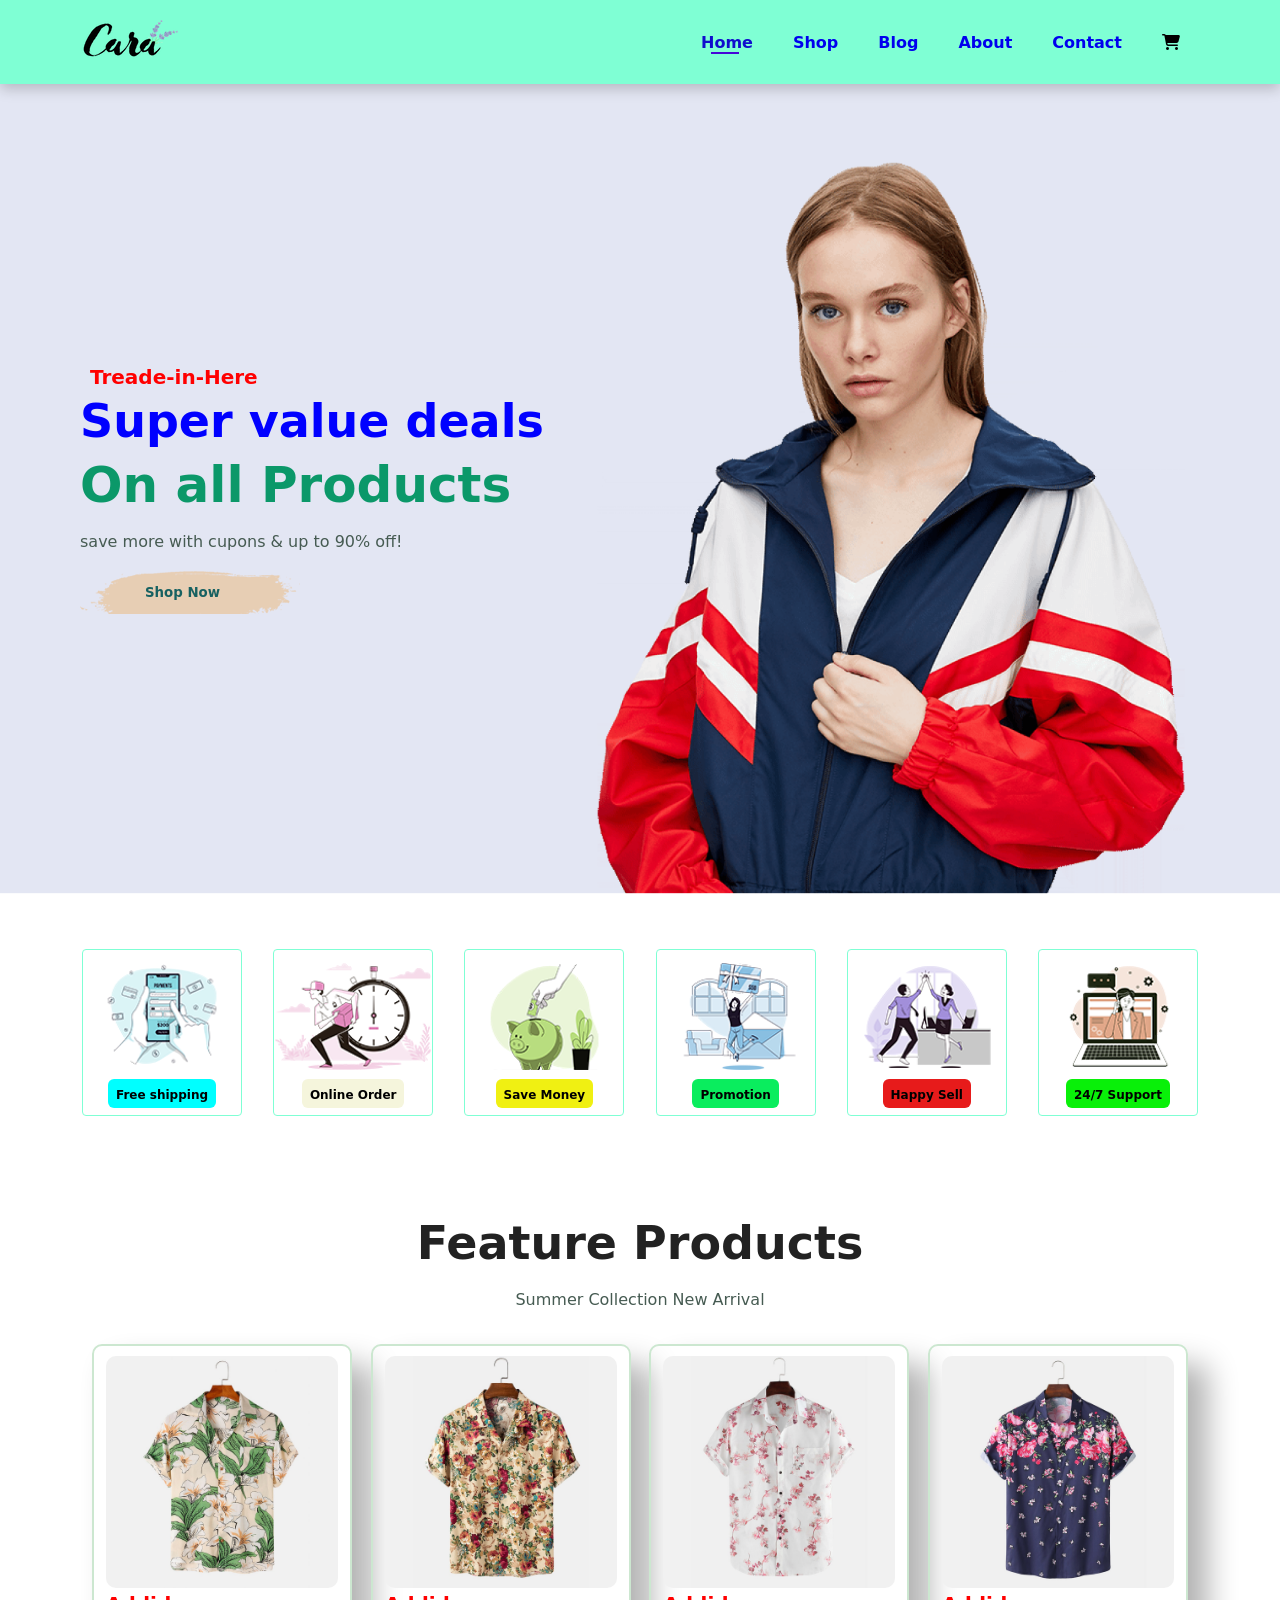
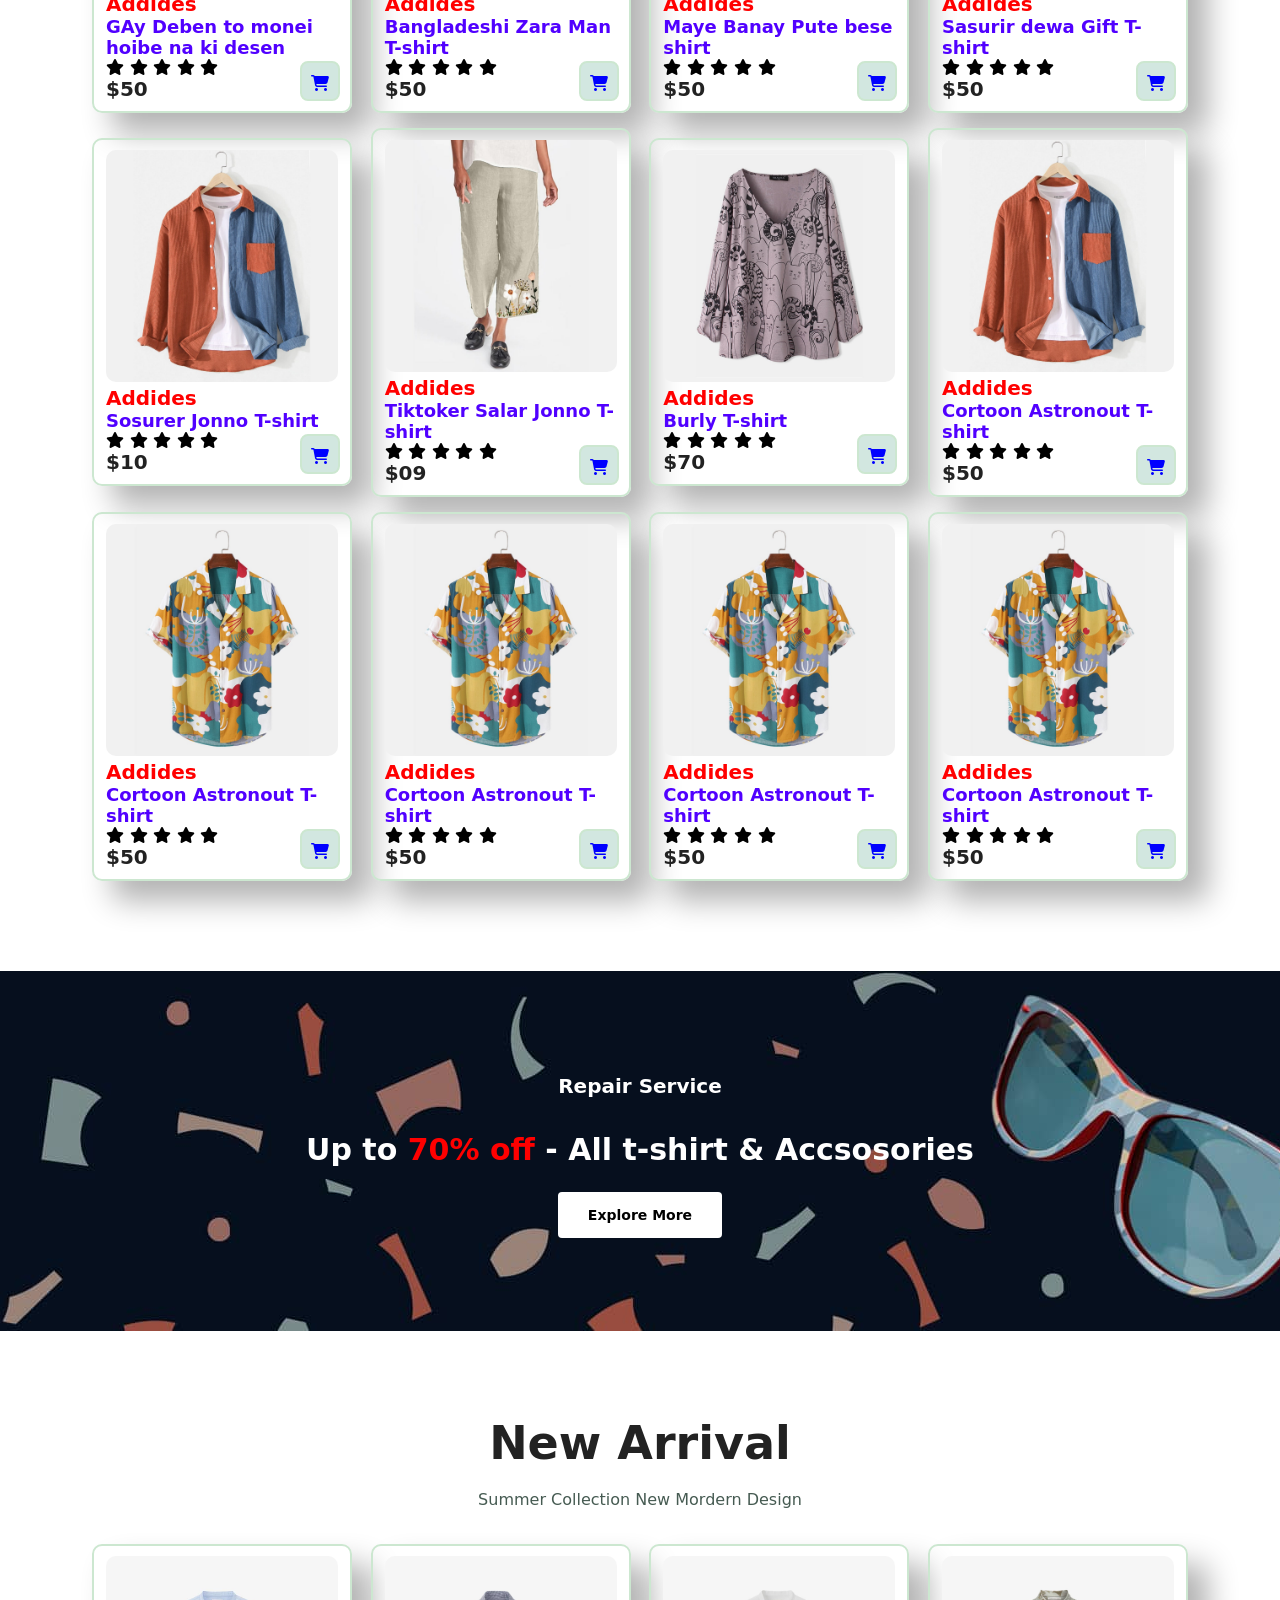
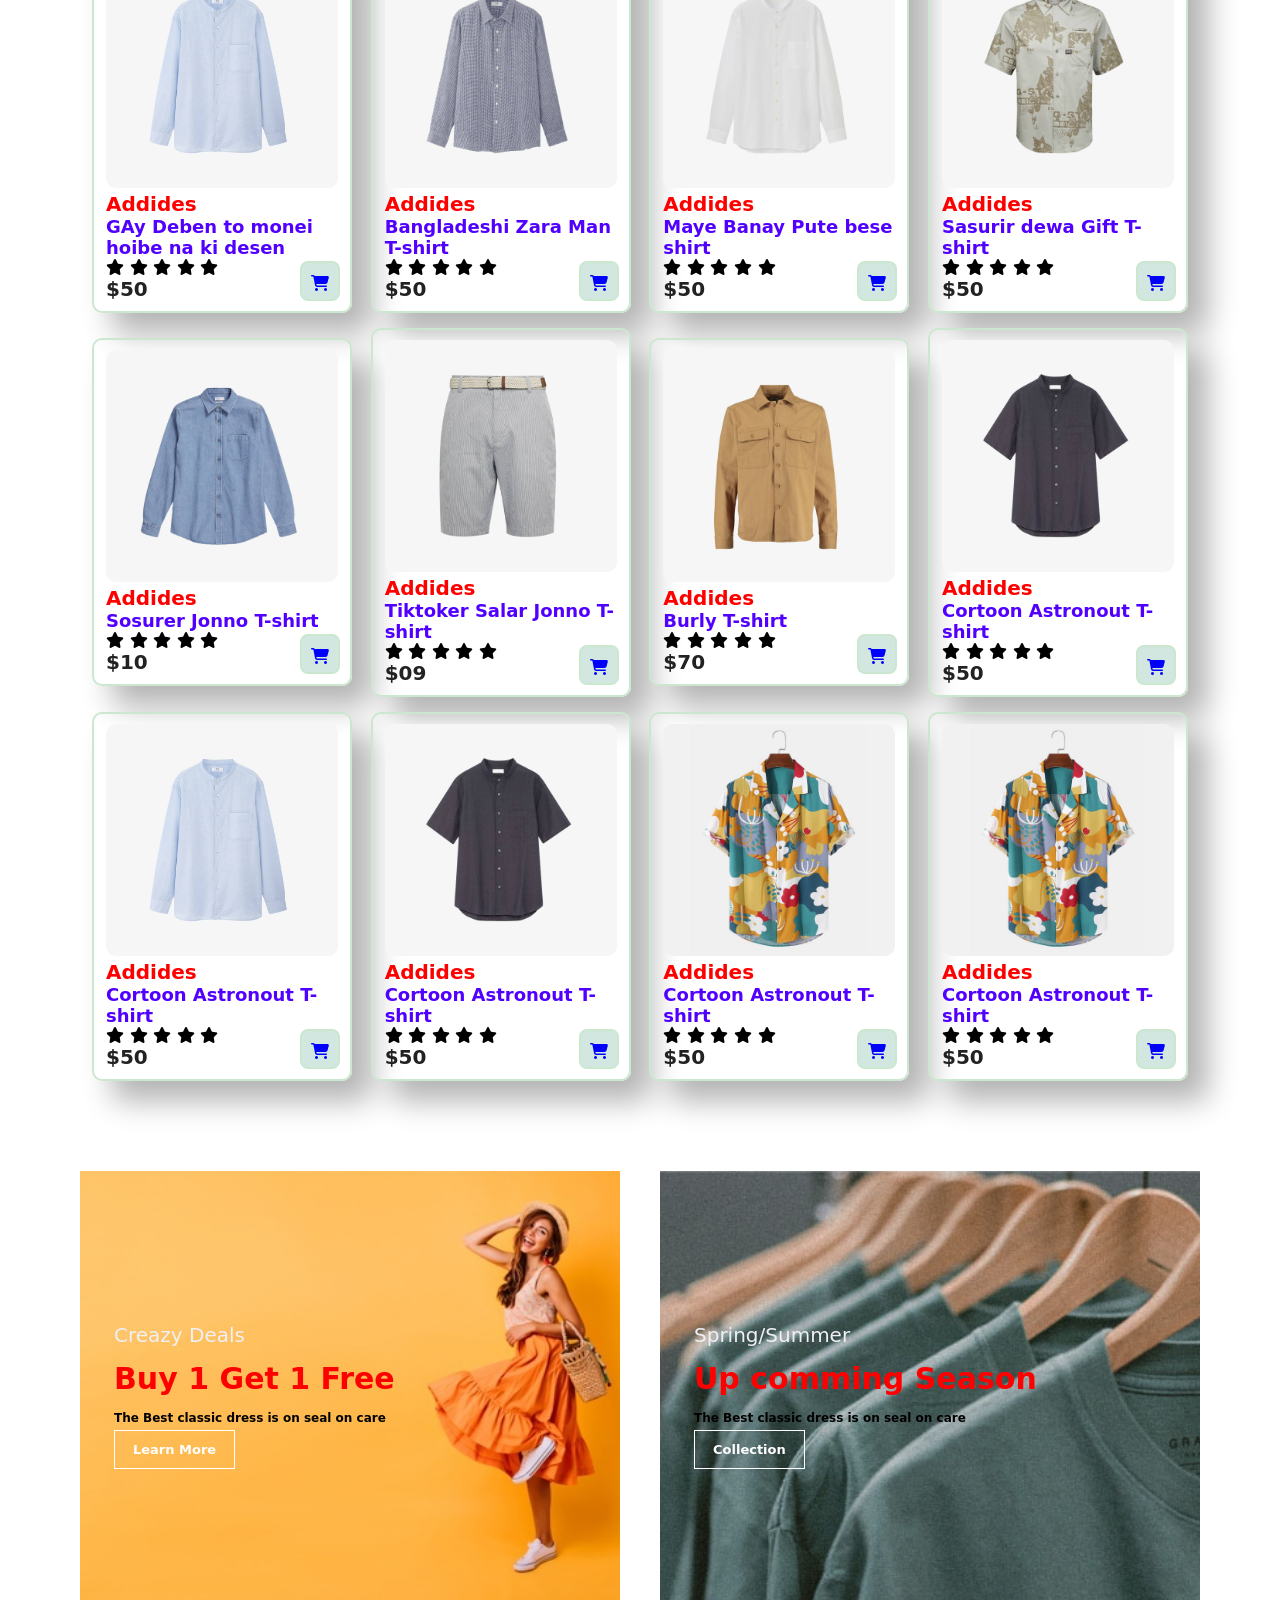
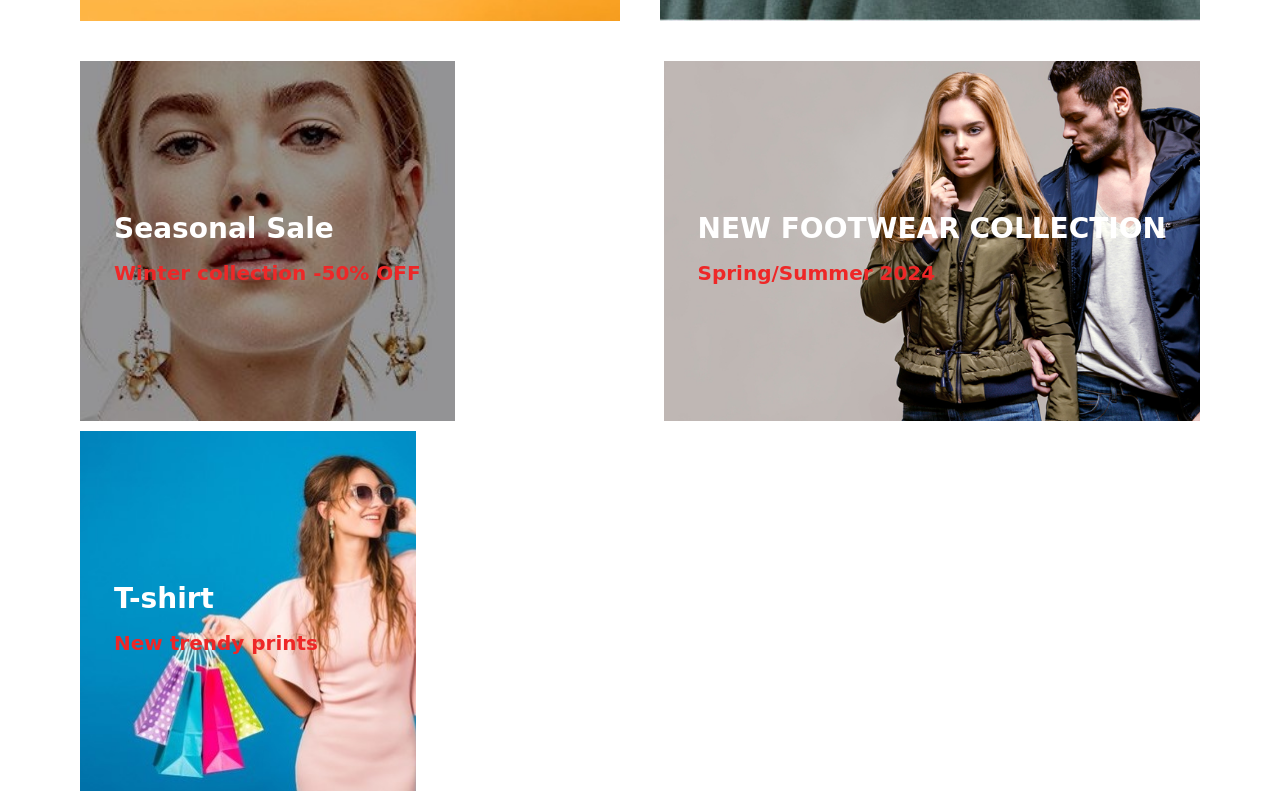
==== commit b2123645: "banner and poster section" ====
--- a/index.html
+++ b/index.html
@@ -468,13 +468,28 @@
             <h4>Creazy Deals</h4>
             <h2> Buy 1 Get 1 Free</h2>
             <h6><span>The Best classic dress is on seal on care</span></h6>
-            <button class="normal"> Learn More</button> 
-        </div>
-        <div class="banner-box">
-            <h4>Creazy Deals</h4>
-            <h2> Buy 1 Get 1 Free</h2>
+            <button class="white"> Learn More</button> 
+        </div>
+        <div class="banner-box banner2">
+            <h4>Spring/Summer</h4>
+            <h2> Up comming Season</h2>
             <h6><span>The Best classic dress is on seal on care</span></h6>
-            <button class="normal"> Learn More</button> 
+            <button class="white"> Collection</button> 
+        </div>
+        
+    </section>
+    <section id="benner3">
+        <div class="banner-box ">
+            <h2>Seasonal Sale</h2>
+            <h3>Winter collection -50% OFF</h3>
+        </div>
+        <div class="banner-box banner3">
+            <h2>NEW FOOTWEAR COLLECTION</h2>
+            <h3>Spring/Summer 2024</h3>
+        </div>
+        <div class="banner-box banner4">
+            <h2>T-shirt</h2>
+            <h3>New trendy prints</h3>
         </div>
     </section>
     <script src="index.js"></script>
--- a/style.css
+++ b/style.css
@@ -46,6 +46,18 @@
     border: none;
     outline: none;
     transition: 0.2s;
+}
+button.white{
+    font-size: 13px;
+    font-weight: 600;
+    padding: 11px 18px;
+    color: #fff;
+    background-color:transparent;
+    border: 1px solid #fff;
+    cursor: pointer;
+    outline: none;
+    transition: 0.2s;
+    margin-top: 5px;
 }
 body{
     width: 100%;
@@ -275,12 +287,69 @@
 #sm-banner .banner-box{
     display: flex;
     flex-direction: column;
-    align-items: center;
+    align-items: flex-start;
     justify-content: center;
     text-align:center;
     background-image: url(image/banner/b17.jpg);
     min-width: 540px;
     height: 50vh;
     background-size: cover;
-    background-position: center;     
+    background-position: center;   
+    padding: 34px;  
+}
+#sm-banner h4{
+    color: rgb(239, 239, 244);
+    font-size: 20px;
+    font-weight:500;
+}
+#sm-banner h2{
+    color: red ;
+    font-size: 30px;
+    font-weight:700;
+}
+#sm-banner .banner-box:hover button{
+    background-color: green;
+    transition: 0.3s each ;
+}
+#sm-banner .banner2{
+    background-image: url(image/banner/b10.jpg);
+}
+#benner3{
+    display:flex;
+    justify-content: space-between;
+    flex-wrap: wrap;
+    padding: 0 80px;
+}
+
+#benner3 .banner-box{
+    display: flex;
+    flex-direction: column;
+    align-items: flex-start;
+    justify-content: center;
+    text-align:center;
+    background-image: url(image/banner/b7.jpg);
+    height: 40vh;
+    min-width: 30%;
+    background-size: cover;
+    background-position: center;   
+    padding: 34px;  
+    margin-bottom: 10px;
+}
+#benner3 .banner3{
+    background-image: url(image/banner/b4.jpg);
+}
+#benner3 .banner4{
+    background-image: url(image/banner/b18.jpg);
+
+}
+#benner3 h2{
+    color: #fff;
+    font-weight: 600;
+    font-size: 28px;
+
+}
+#benner3 h3{
+    color: #ee2727;
+    font-weight: 00;
+    font-size: 20px;
 }
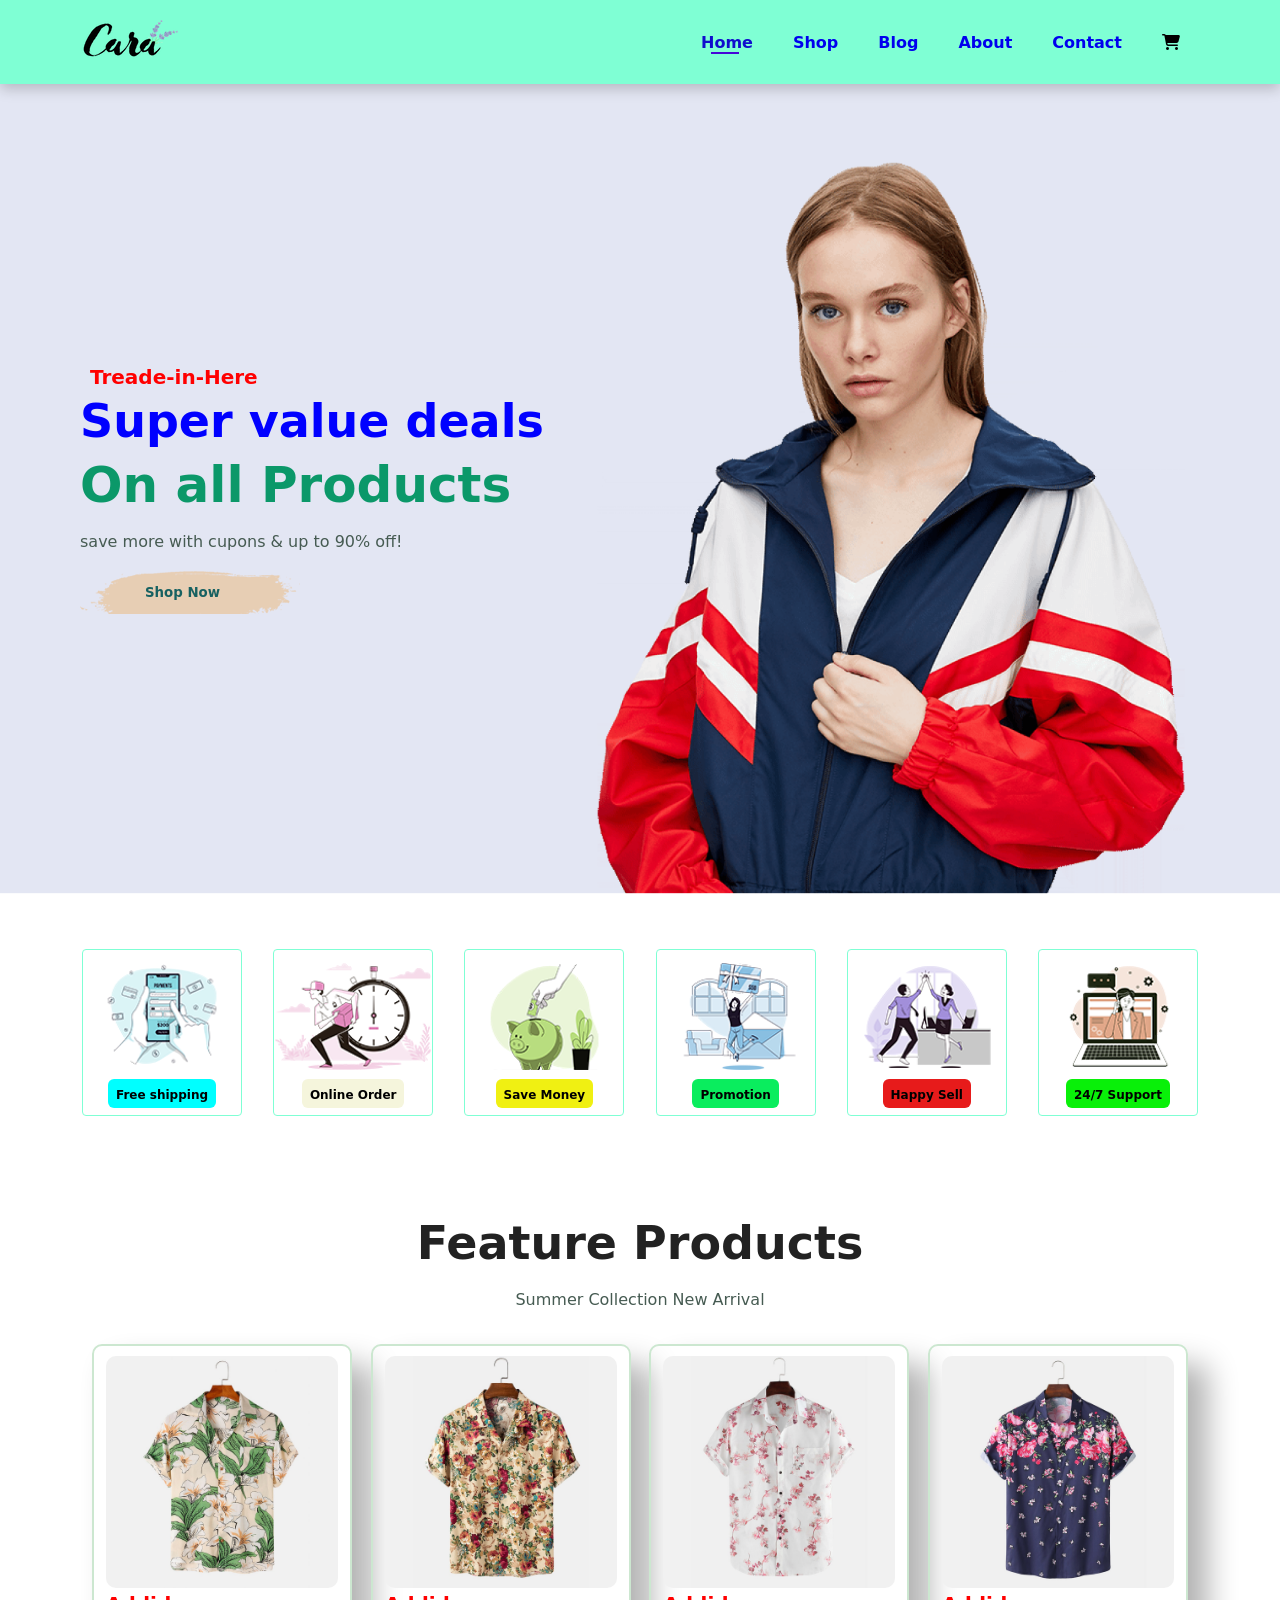
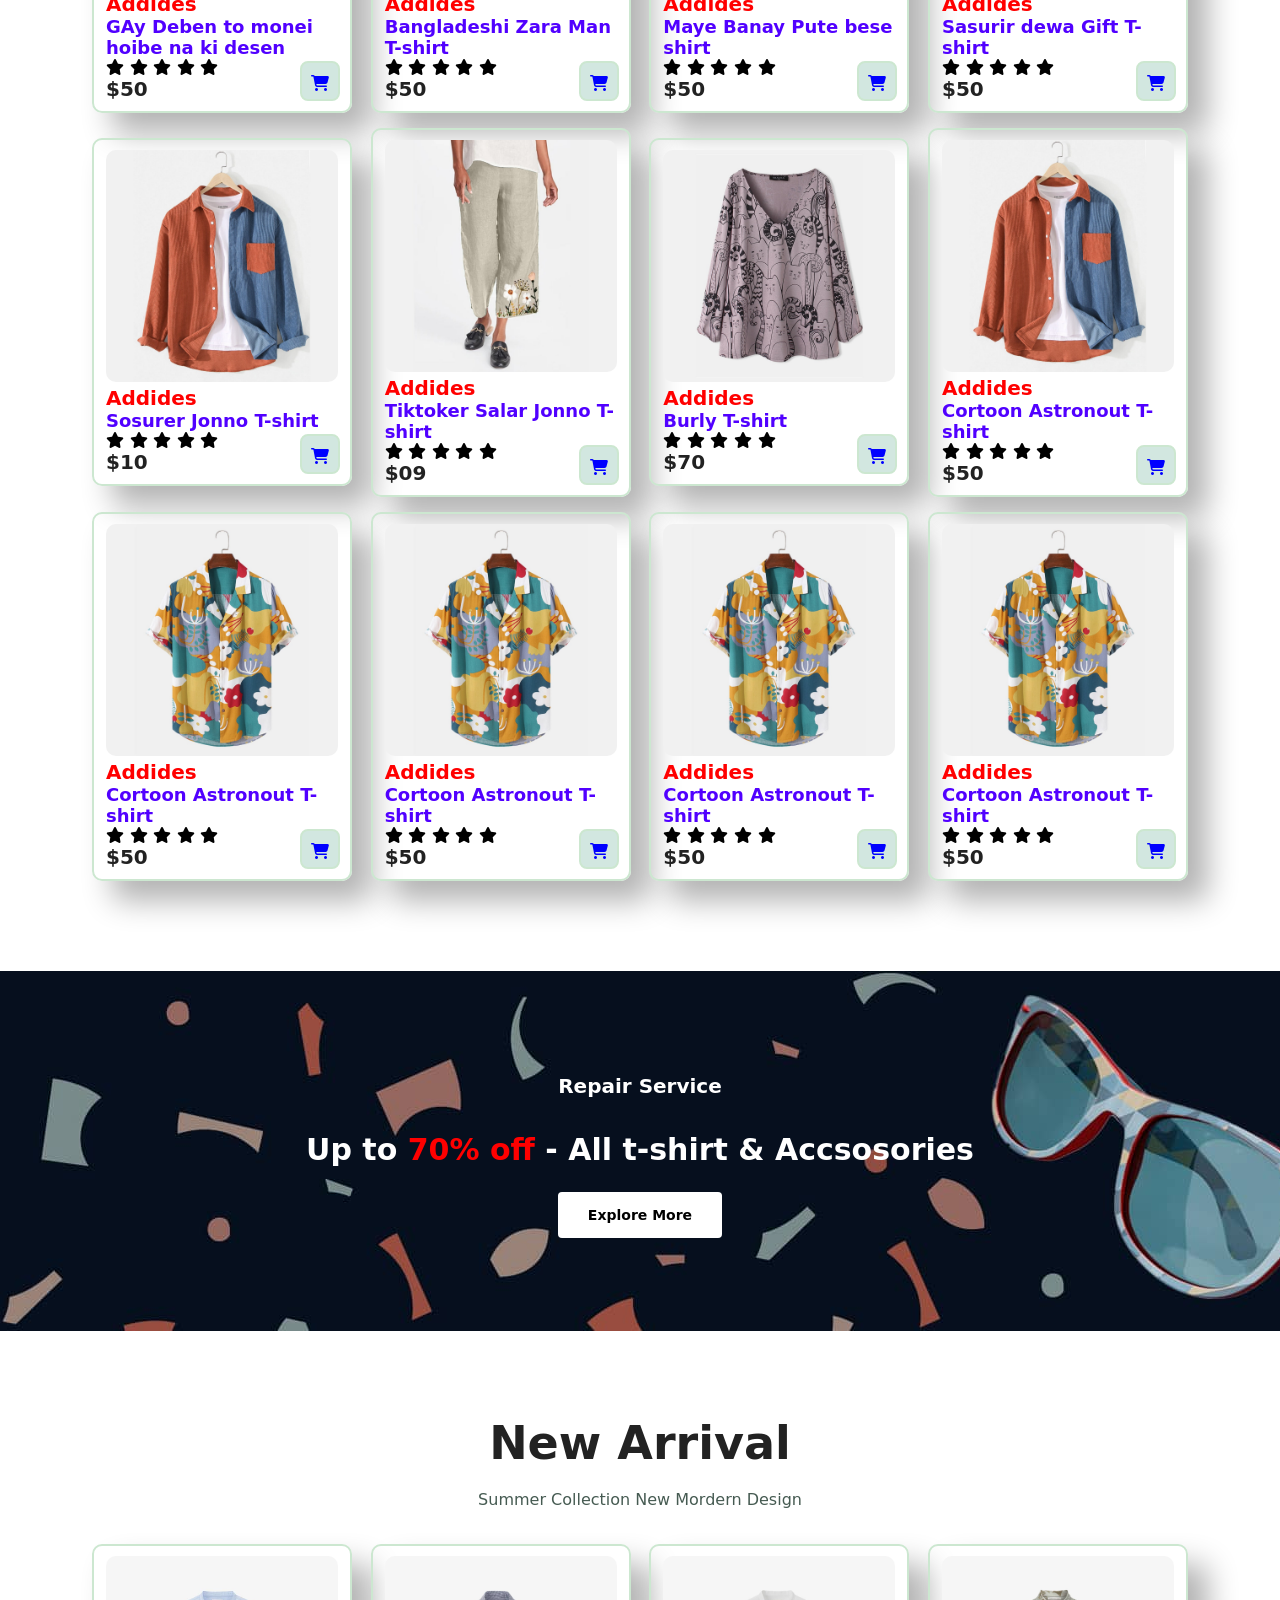
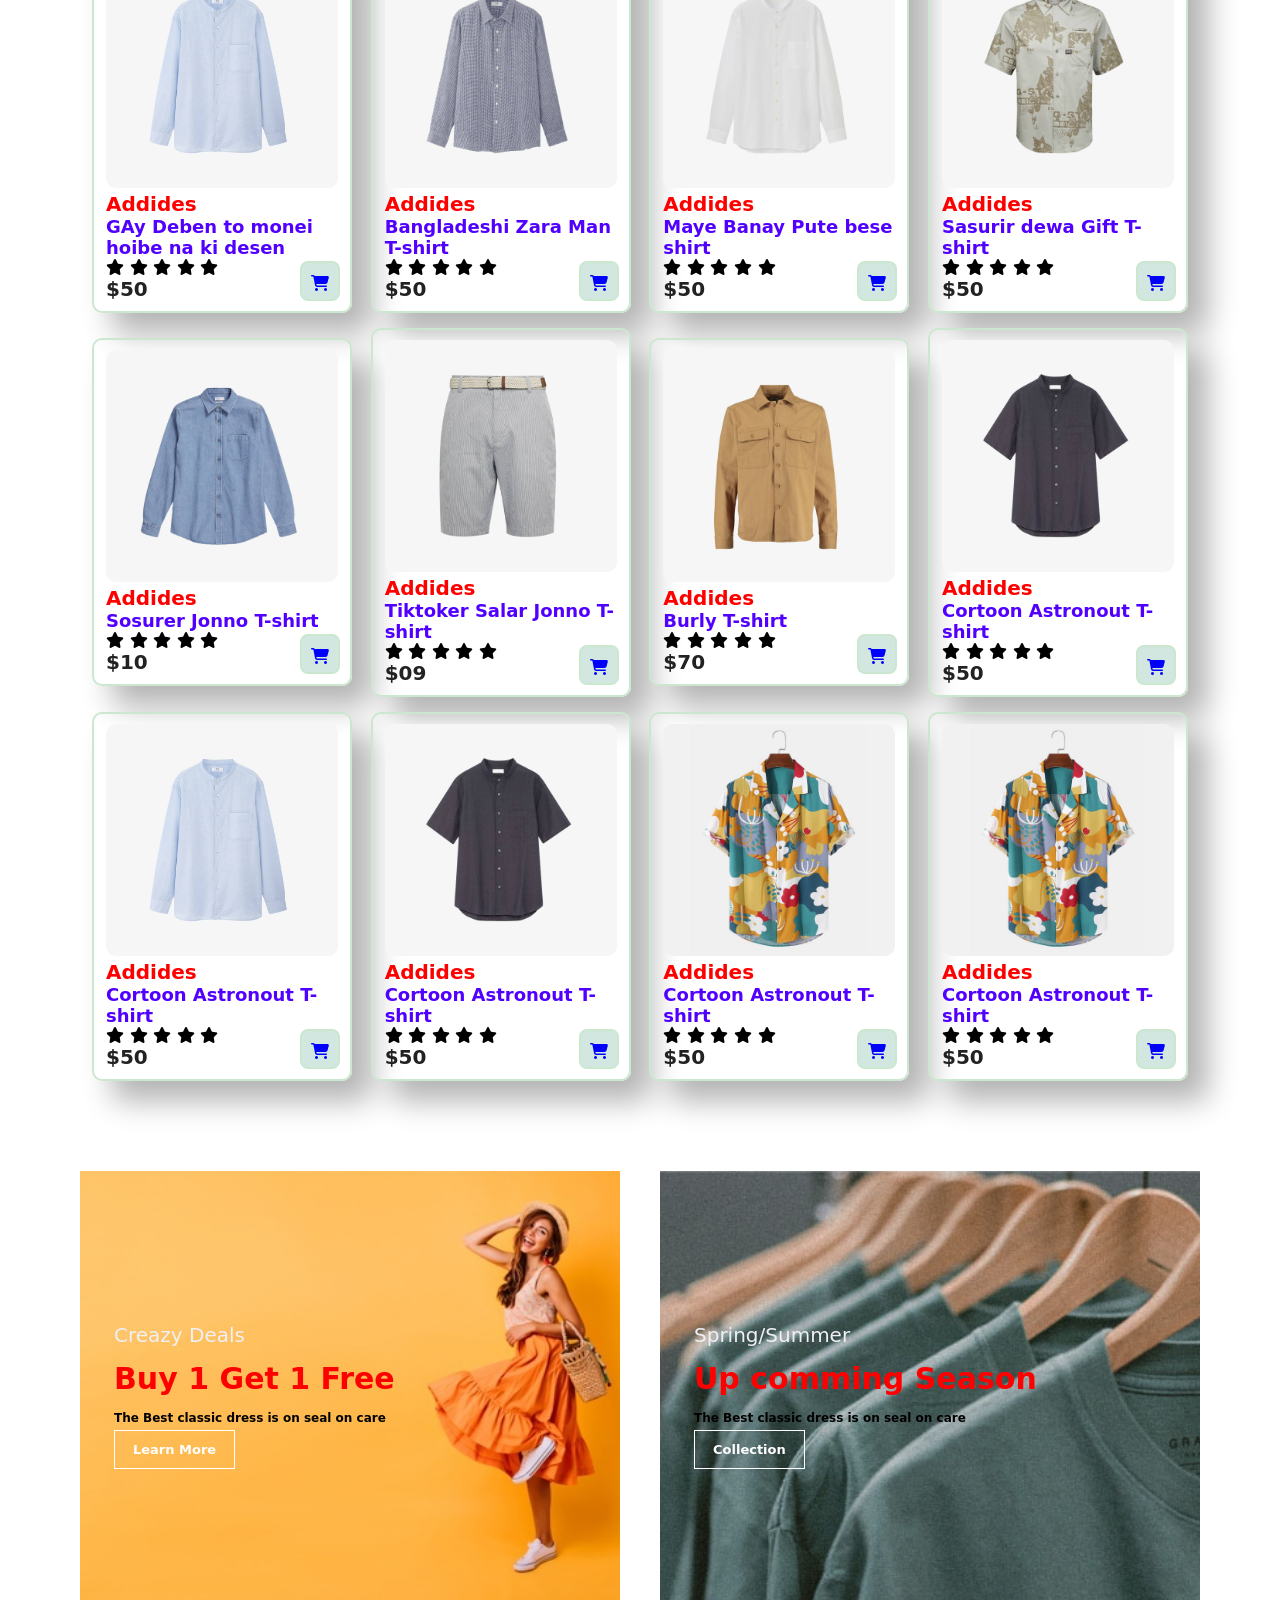
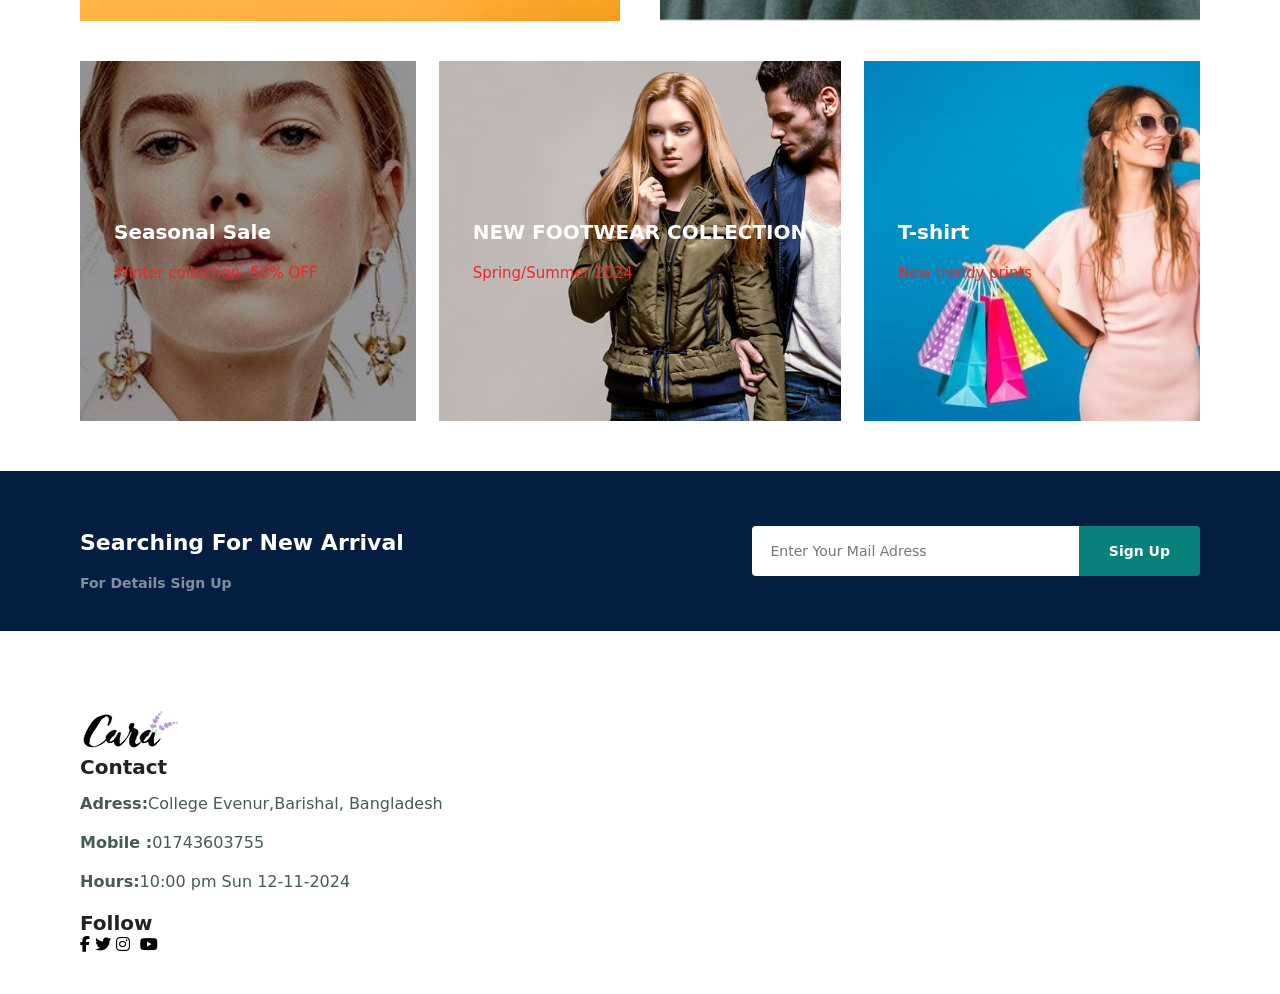
==== commit ef3846a4: "Newsletter section" ====
--- a/index.html
+++ b/index.html
@@ -492,6 +492,37 @@
             <h3>New trendy prints</h3>
         </div>
     </section>
+    <section id="newsletter" class="section-p1 section-p2">
+        <div class="newsletter1" >
+        <h2> Searching For New Arrival</h2>
+        <h4>For Details Sign Up</h4>
+        </div>
+        <div class="form">
+            <input type="text" placeholder="Enter Your Mail Adress">
+            <button class="normal">Sign Up</button>
+        </div>
+
+    </section>
+    <section  class="section-p1">
+        <div class="col">
+            <img src="image/logo.png" alt="">
+            <h4>Contact</h4>
+            <p><strong>Adress:</strong>College Evenur,Barishal, Bangladesh</p>
+            <p><strong>Mobile :</strong>01743603755</p>
+            <p><strong>Hours:</strong>10:00 pm Sun 12-11-2024</p> 
+            <div class="foloow">
+                <h4>Follow</h4>
+                <div class="icon">
+                    <i class="fab fa-facebook-f"></i>
+                    <i class="fab fa-twitter"></i>
+                    <i class="fab fa-instagram"></i>
+                    <i class="fab fa-linkdin"></i>
+                    <i class="fab fa-youtube"></i>
+                </div>
+            </div>
+        </div>
+
+    </section>
     <script src="index.js"></script>
     <script src="even.js"> </script>
 </body>
--- a/style.css
+++ b/style.css
@@ -344,12 +344,56 @@
 }
 #benner3 h2{
     color: #fff;
-    font-weight: 600;
-    font-size: 28px;
+    font-weight: 900;
+    font-size: 20px;
 
 }
 #benner3 h3{
     color: #ee2727;
-    font-weight: 00;
-    font-size: 20px;
+    font-weight:500 ;
+    font-size: 15px;
+}
+#newsletter{
+    display: flex;
+    justify-content: space-between;
+    flex-wrap: wrap;
+    align-items: center;
+    background-image: url(image/banner/b14.png);
+    background: no-repeat;
+    background-position:20% 30%;
+    background-color: #041e42;
+}
+#newsletter .newsletter1 h2{
+    color: #fff;
+    font-size: 22px;
+    font-weight:900;
+}
+#newsletter h4{
+    color: #818ea0;
+    font-size: 14px;
+    font-weight:600;
+}
+#newsletter .form{
+    display: flex;
+    width: 40%;
+
+}
+
+#newsletter input{
+    height: 3.125rem;
+    padding:0 1.25em;
+    font-size: 14px;
+    width: 100%;
+    border: 1px solid transparent;
+    border-radius: 4px;
+    outline: none;
+    border-top-right-radius: 0;
+    border-bottom-right-radius: 0;
+}
+#newsletter button{
+    background-color: #088178;
+    color: #fff;
+    white-space: nowrap;
+    border-top-left-radius: 0;
+    border-bottom-left-radius: 0;
 }
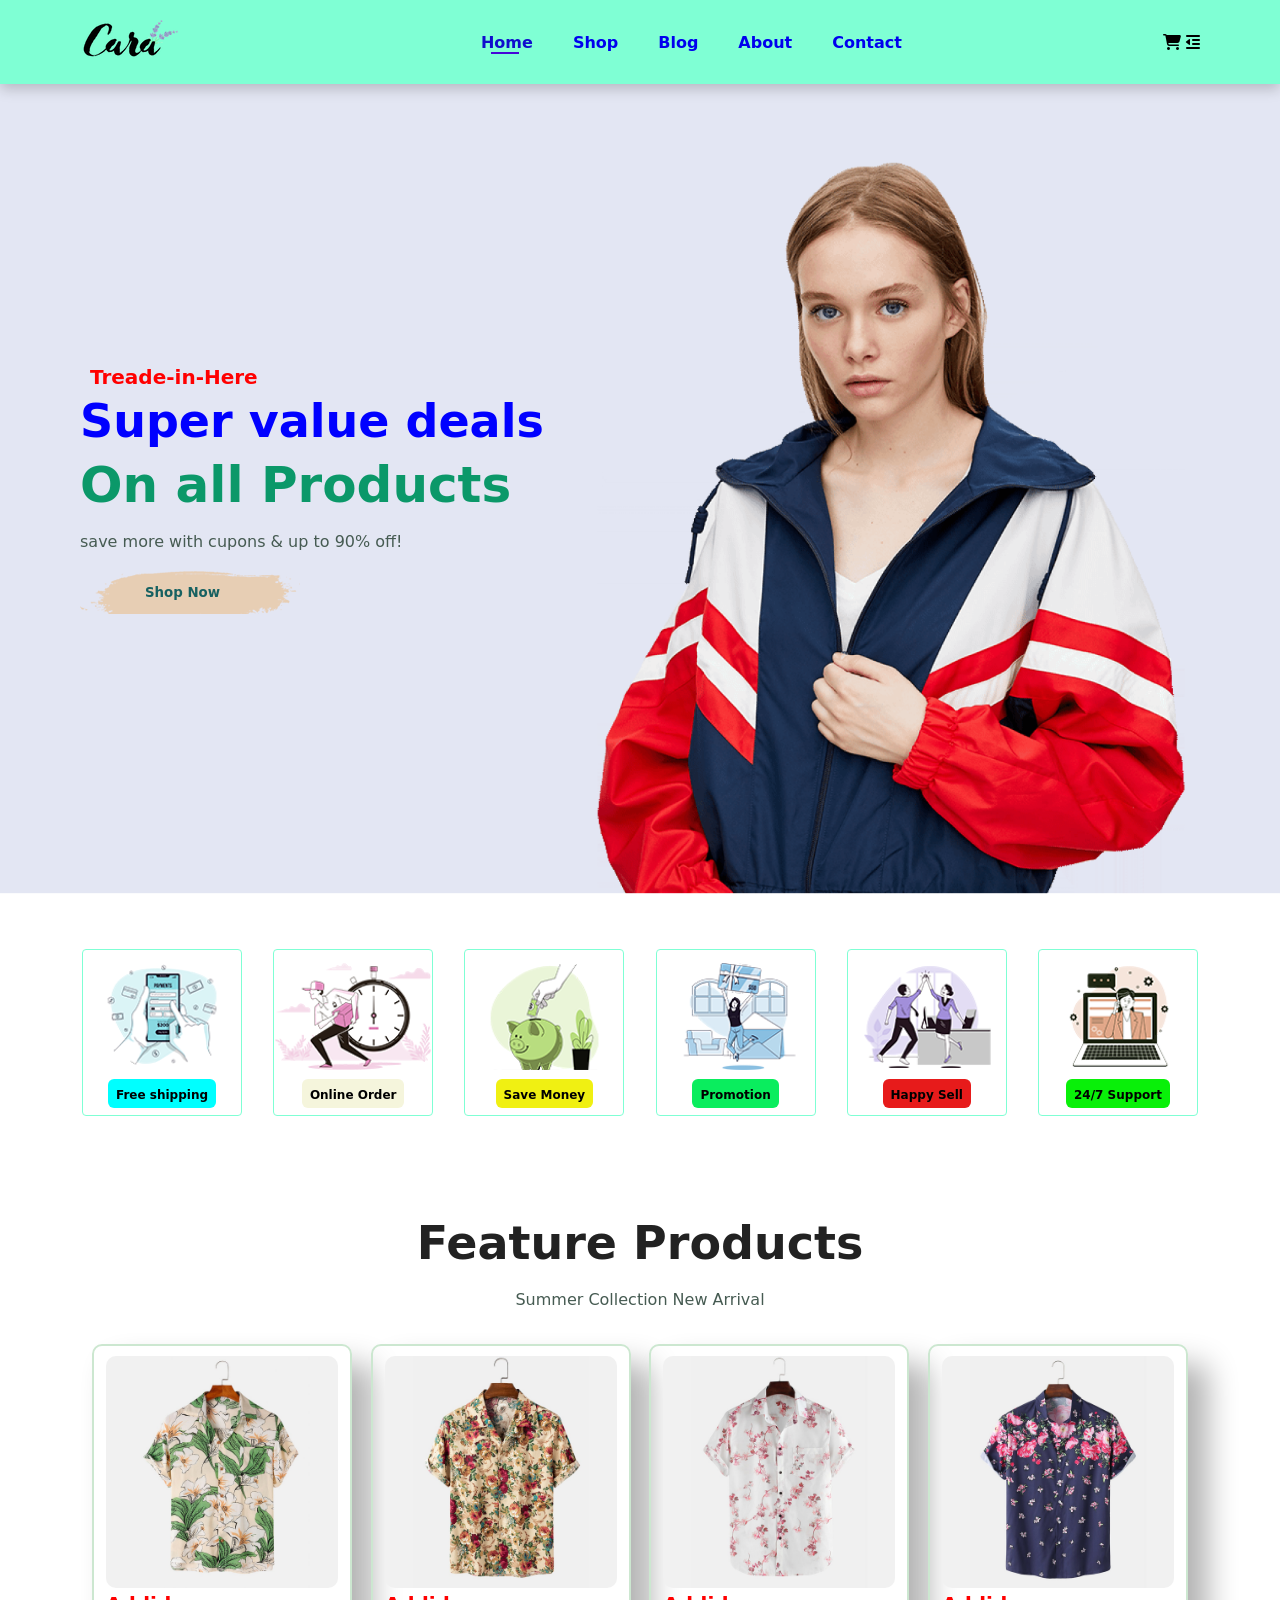
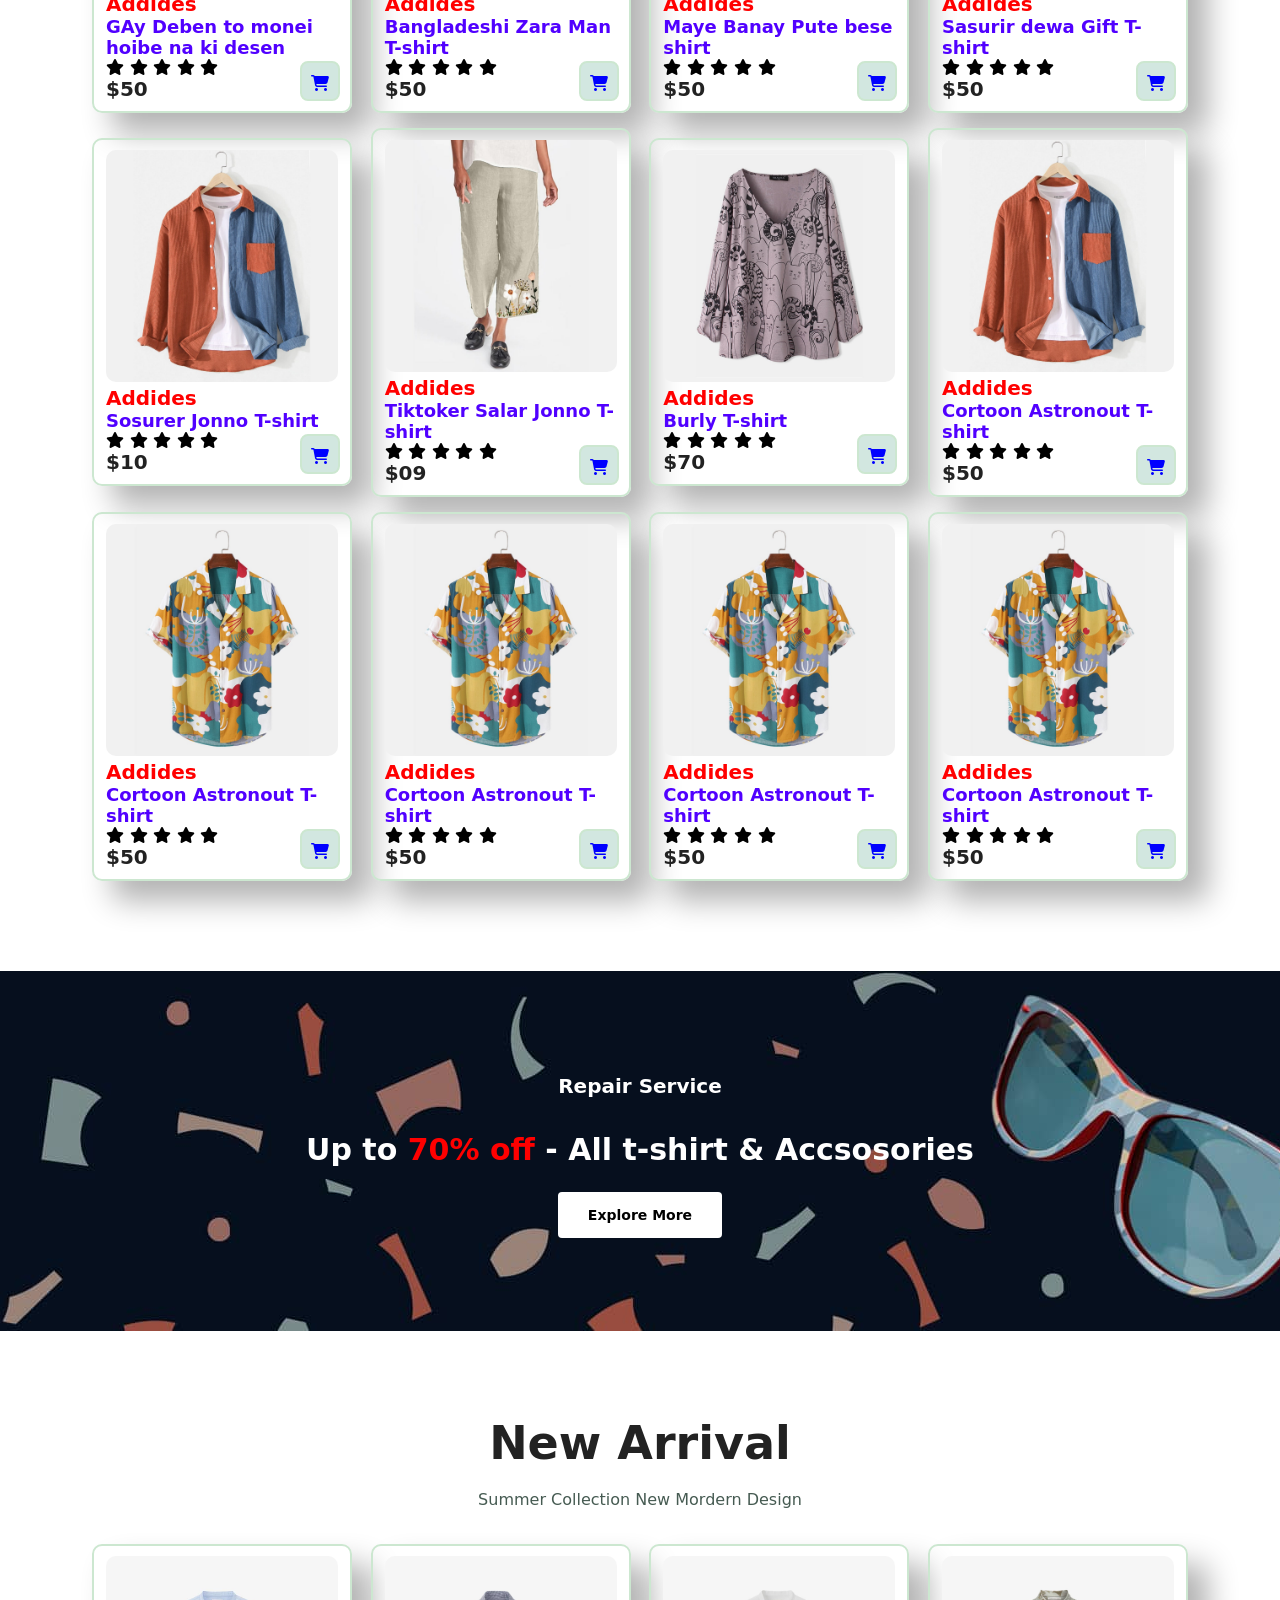
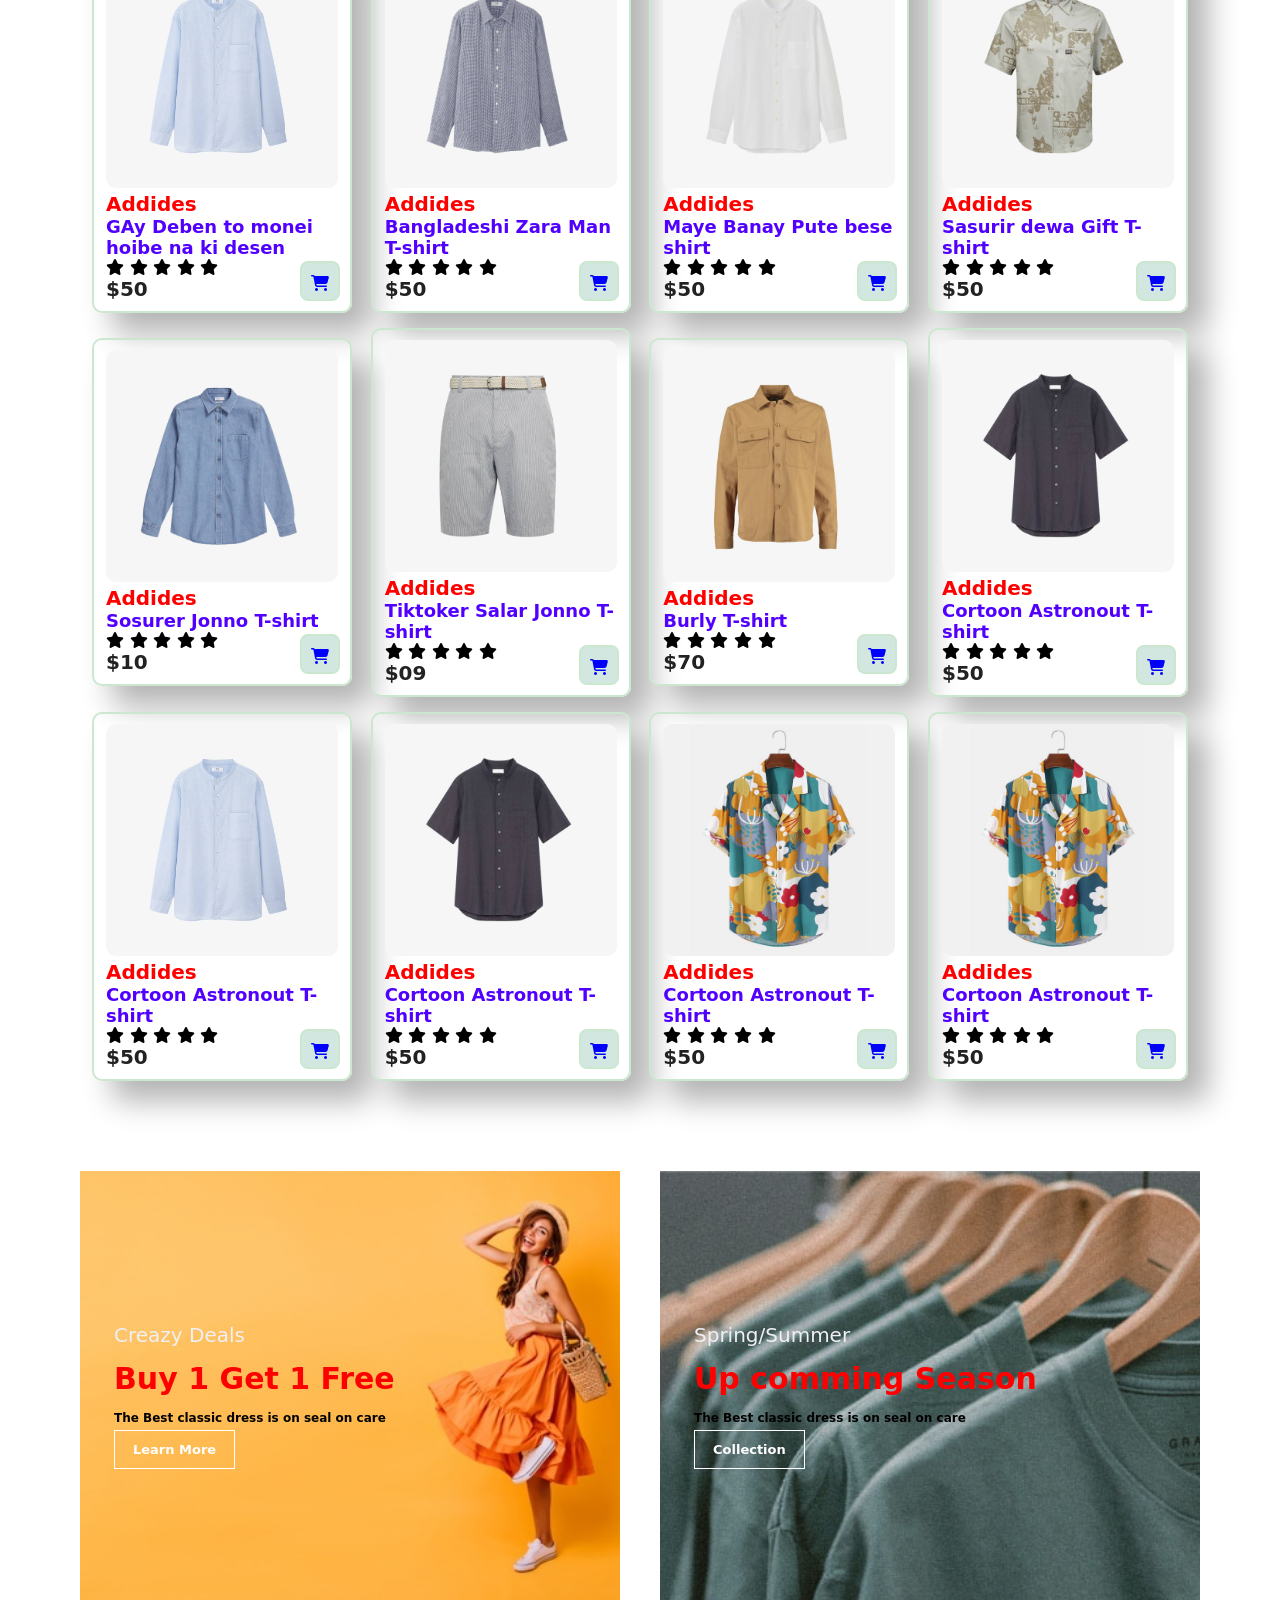
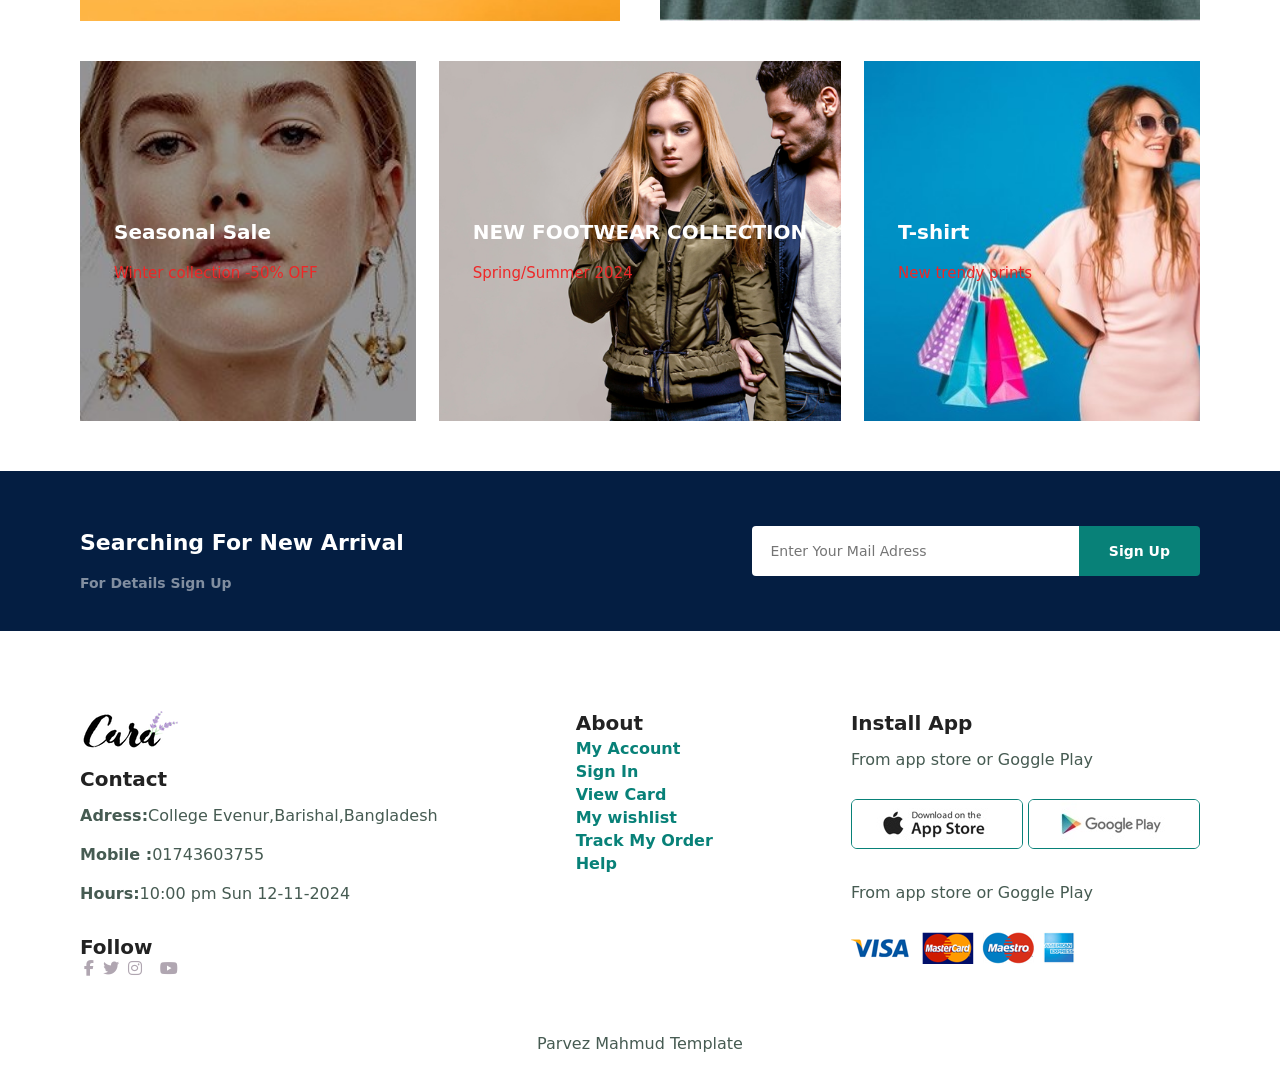
==== commit 63f4fe22: "Footer Option" ====
--- a/index.html
+++ b/index.html
@@ -17,8 +17,12 @@
             <li><a href="blog.html">Blog</a></li> 
             <li><a href="about,html">About</a></li> 
             <li><a href="contact.html">Contact</a></li> 
-            <li><a href="card.html"></a><i class="fa-solid fa-cart-shopping"></i></li> 
+             
            </ul>
+        </div>
+        <div class="mobile">
+            <a href="card.html"></a><i class="fa-solid fa-cart-shopping"></i>
+            <i id="bar" class="fas fa-outdent"></i>
         </div>
 
     </section>
@@ -503,14 +507,18 @@
         </div>
 
     </section>
-    <section  class="section-p1">
+    
+ <footer class="section-p1">
         <div class="col">
-            <img src="image/logo.png" alt="">
+           <div class="logo">
+            <img class="logo" src="image/logo.png" alt="">
             <h4>Contact</h4>
-            <p><strong>Adress:</strong>College Evenur,Barishal, Bangladesh</p>
+            <p><strong>Adress:</strong>College Evenur,Barishal,Bangladesh</p>
             <p><strong>Mobile :</strong>01743603755</p>
             <p><strong>Hours:</strong>10:00 pm Sun 12-11-2024</p> 
-            <div class="foloow">
+           </div>
+           
+            <div class="follow">
                 <h4>Follow</h4>
                 <div class="icon">
                     <i class="fab fa-facebook-f"></i>
@@ -520,9 +528,34 @@
                     <i class="fab fa-youtube"></i>
                 </div>
             </div>
-        </div>
-
-    </section>
+        </div>  
+            <div class="col">
+                <h4>About</h4>
+                <a href="#">My Account</a>
+                <a href="#">Sign In</a>
+                <a href="#">View Card</a>
+                <a href="#">My wishlist</a>
+                <a href="#">Track My Order</a>
+                <a href="#">Help</a>
+            </div>
+            <div class="col install">
+                <h4>Install App</h4>
+                <p> From app store or Goggle Play</p>
+                <div class="row">
+                  <img src="image/pay/app.jpg" alt="">
+                  <img src="image/pay/play.jpg" alt="">
+                </div>
+                <p> From app store or Goggle Play</p>
+                <img src="image/pay/pay.png" alt="">
+            </div>  
+               
+ </footer>
+ <div class="copyright">
+    <p> Parvez Mahmud Template</p>
+</div>    
+
+
+    
     <script src="index.js"></script>
     <script src="even.js"> </script>
 </body>
--- a/style.css
+++ b/style.css
@@ -396,4 +396,63 @@
     white-space: nowrap;
     border-top-left-radius: 0;
     border-bottom-left-radius: 0;
+}
+footer{
+    display: flex;
+    flex-wrap: wrap;
+    justify-content: space-between;
+
+}
+footer .col{
+    display: flex;
+    flex-direction: column;
+    align-items: flex-start;
+    
+}
+footer .logo{
+    margin-bottom: 12px;
+}
+footer a{
+    text-decoration: none;
+    color: #088178;
+    margin-top: 4px;
+    font-weight: 600;
+}
+footer .follow i{
+    color: #b0a6b1;
+    padding-left: 4px;
+    cursor: pointer;
+}
+.copyright{
+    width: 100%;
+    text-align: center;
+}
+footer .install .row img{
+     border: 1px solid #088178;
+     border-radius: 6px;
+}
+footer .install img{
+    margin: 10px 0 15px 0;
+}
+footer .follow i:hover{
+  color: #088178;
+}
+@media (max-width:790px) {
+    #navbar{
+    display:flex;
+    flex-direction: column;
+    align-items:flex-start;
+    justify-content: flex-start;
+    top: 0;
+    right: -400px;
+    height: 100px;
+    width: 300px;
+    background-color: #e3e6f3;
+    box-shadow: 0 40px 60px rgba(0, 0,0, 0.1 );
+    padding: 80px 0 0 10px;
+}
+#navbar li{
+    margin-bottom: 25px;
+
+}
 }
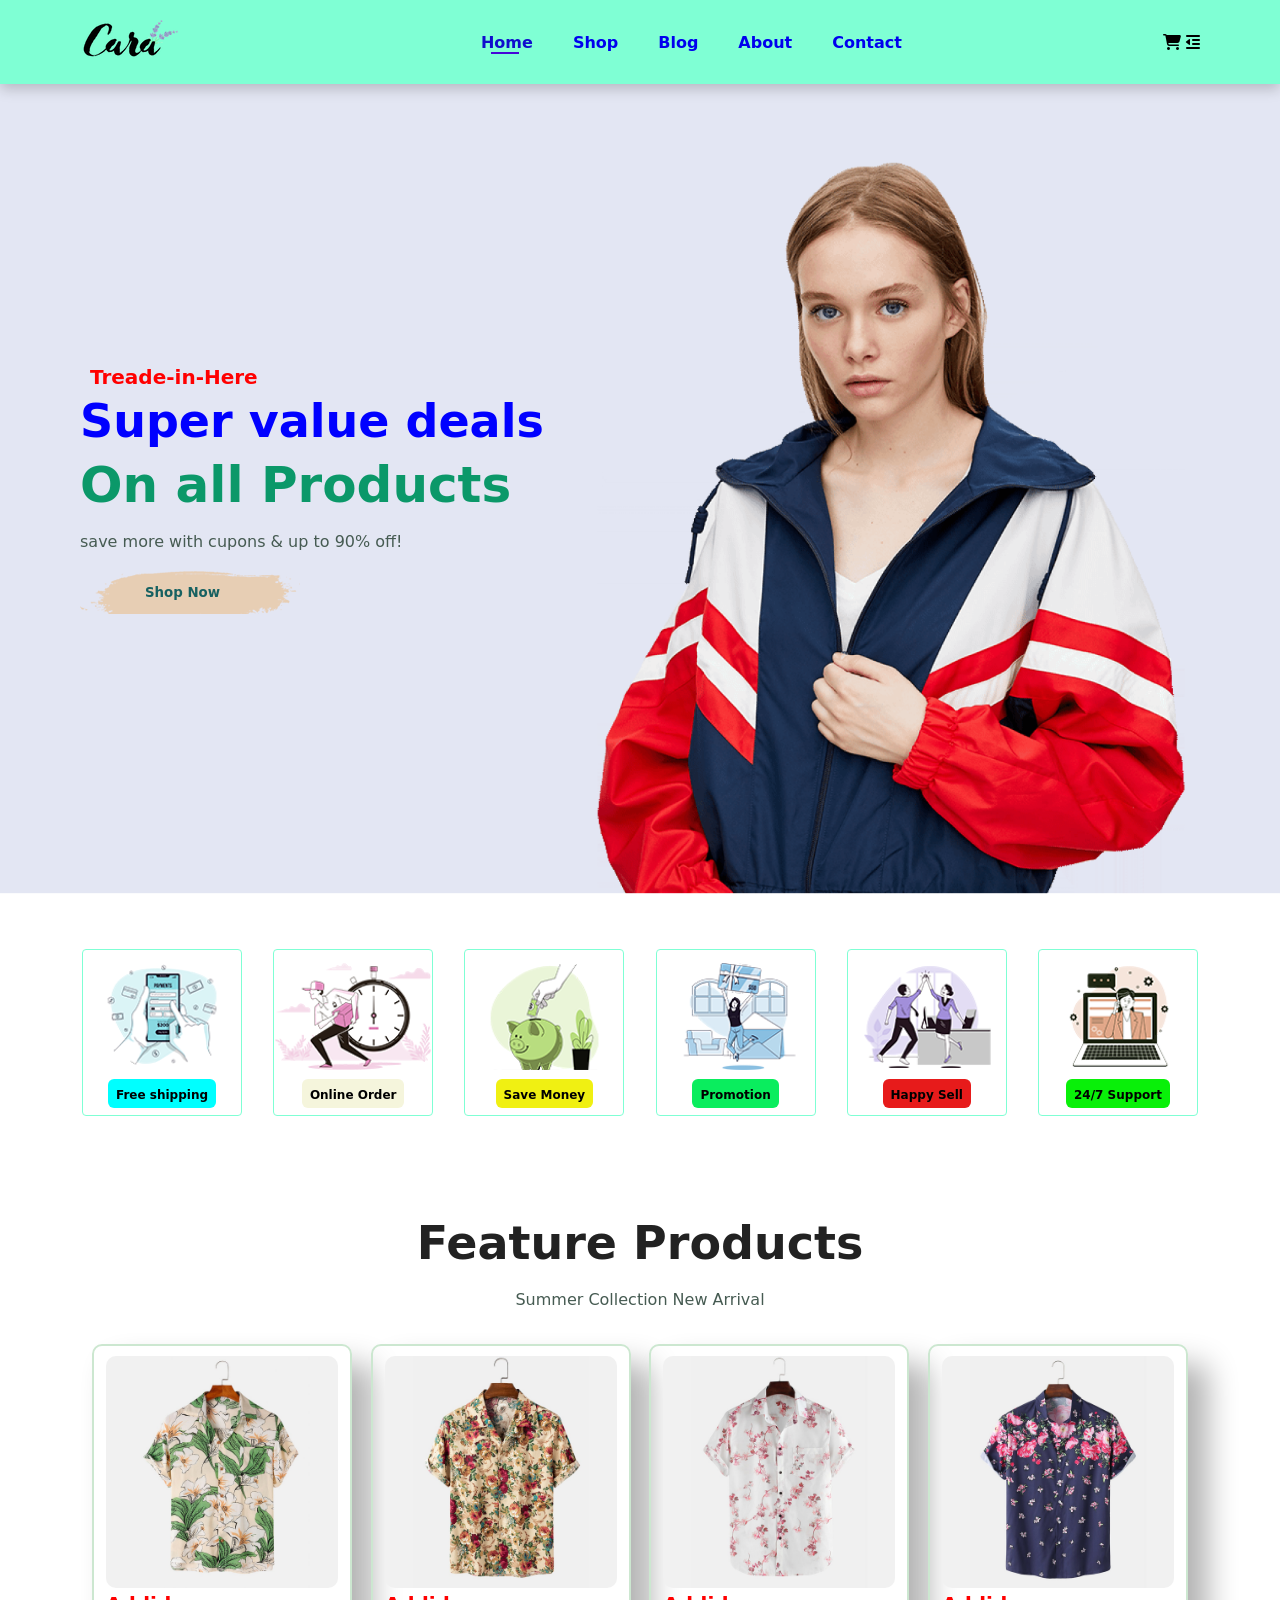
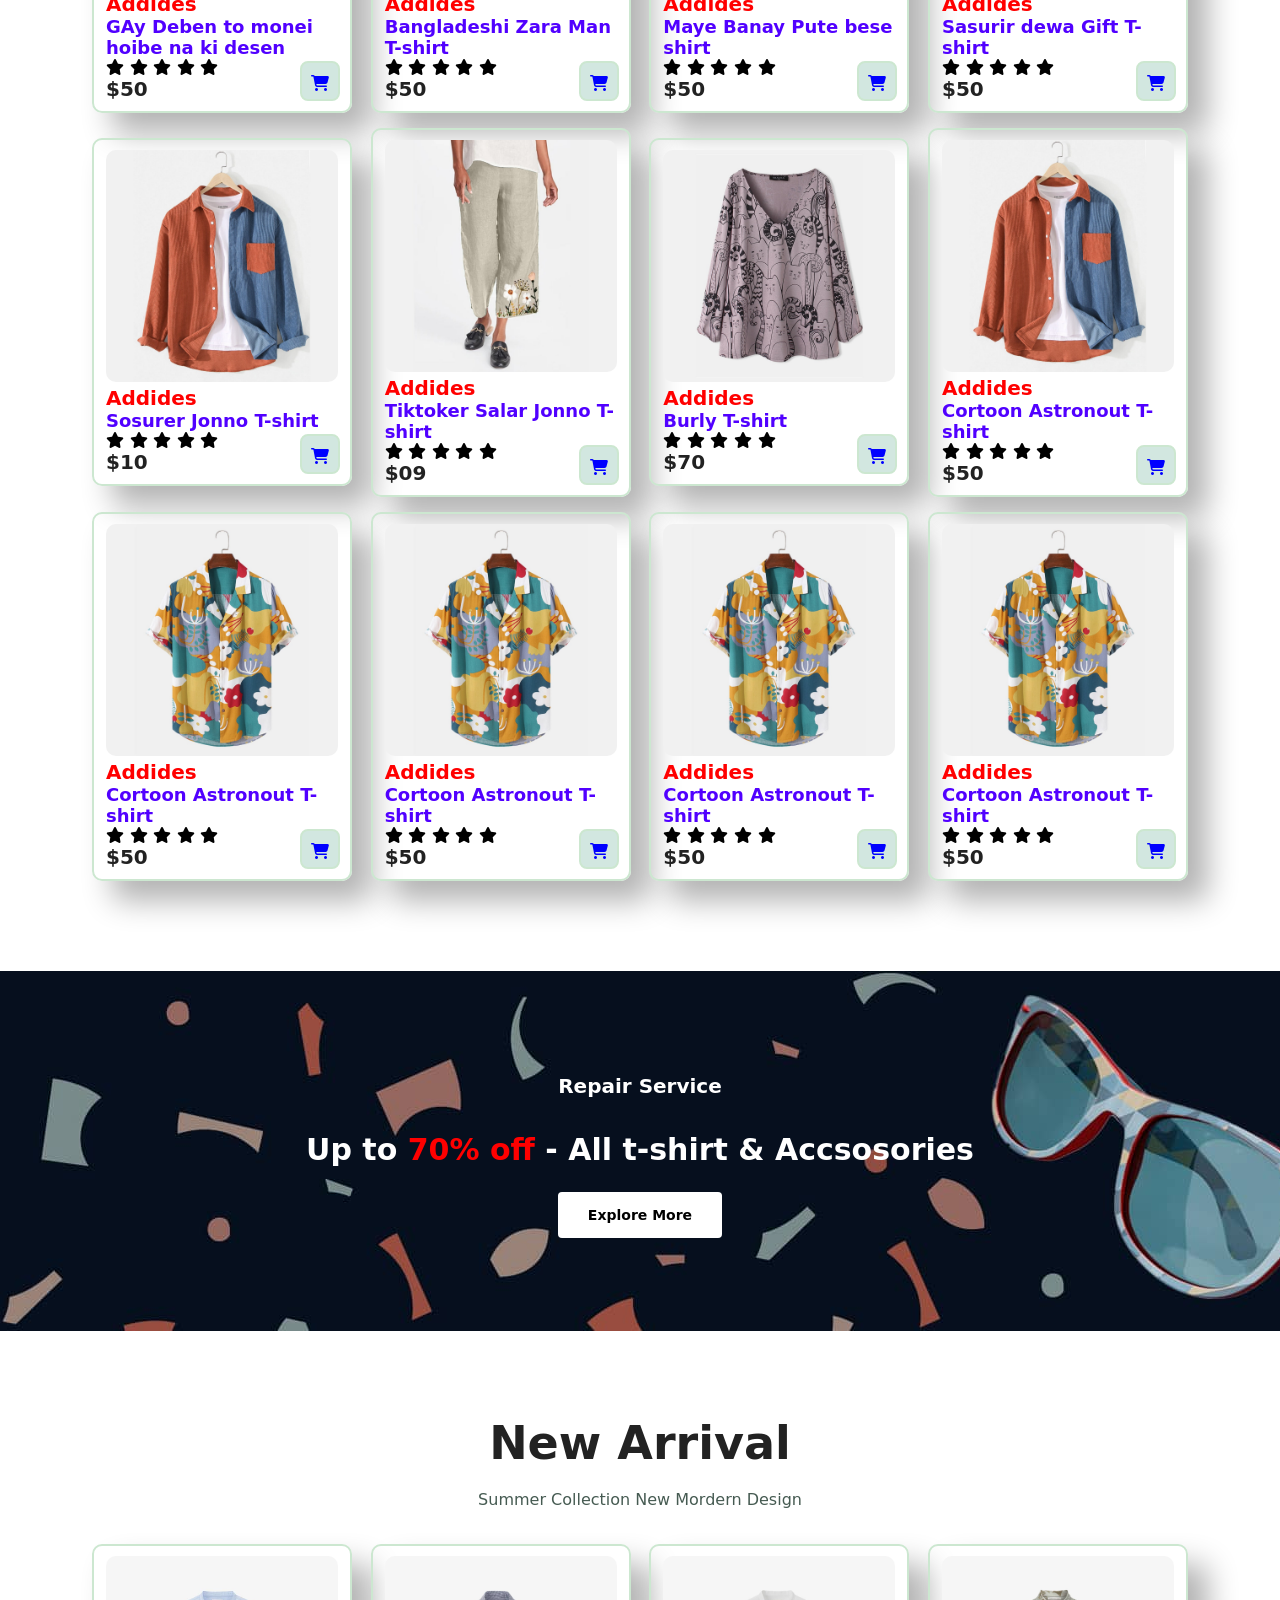
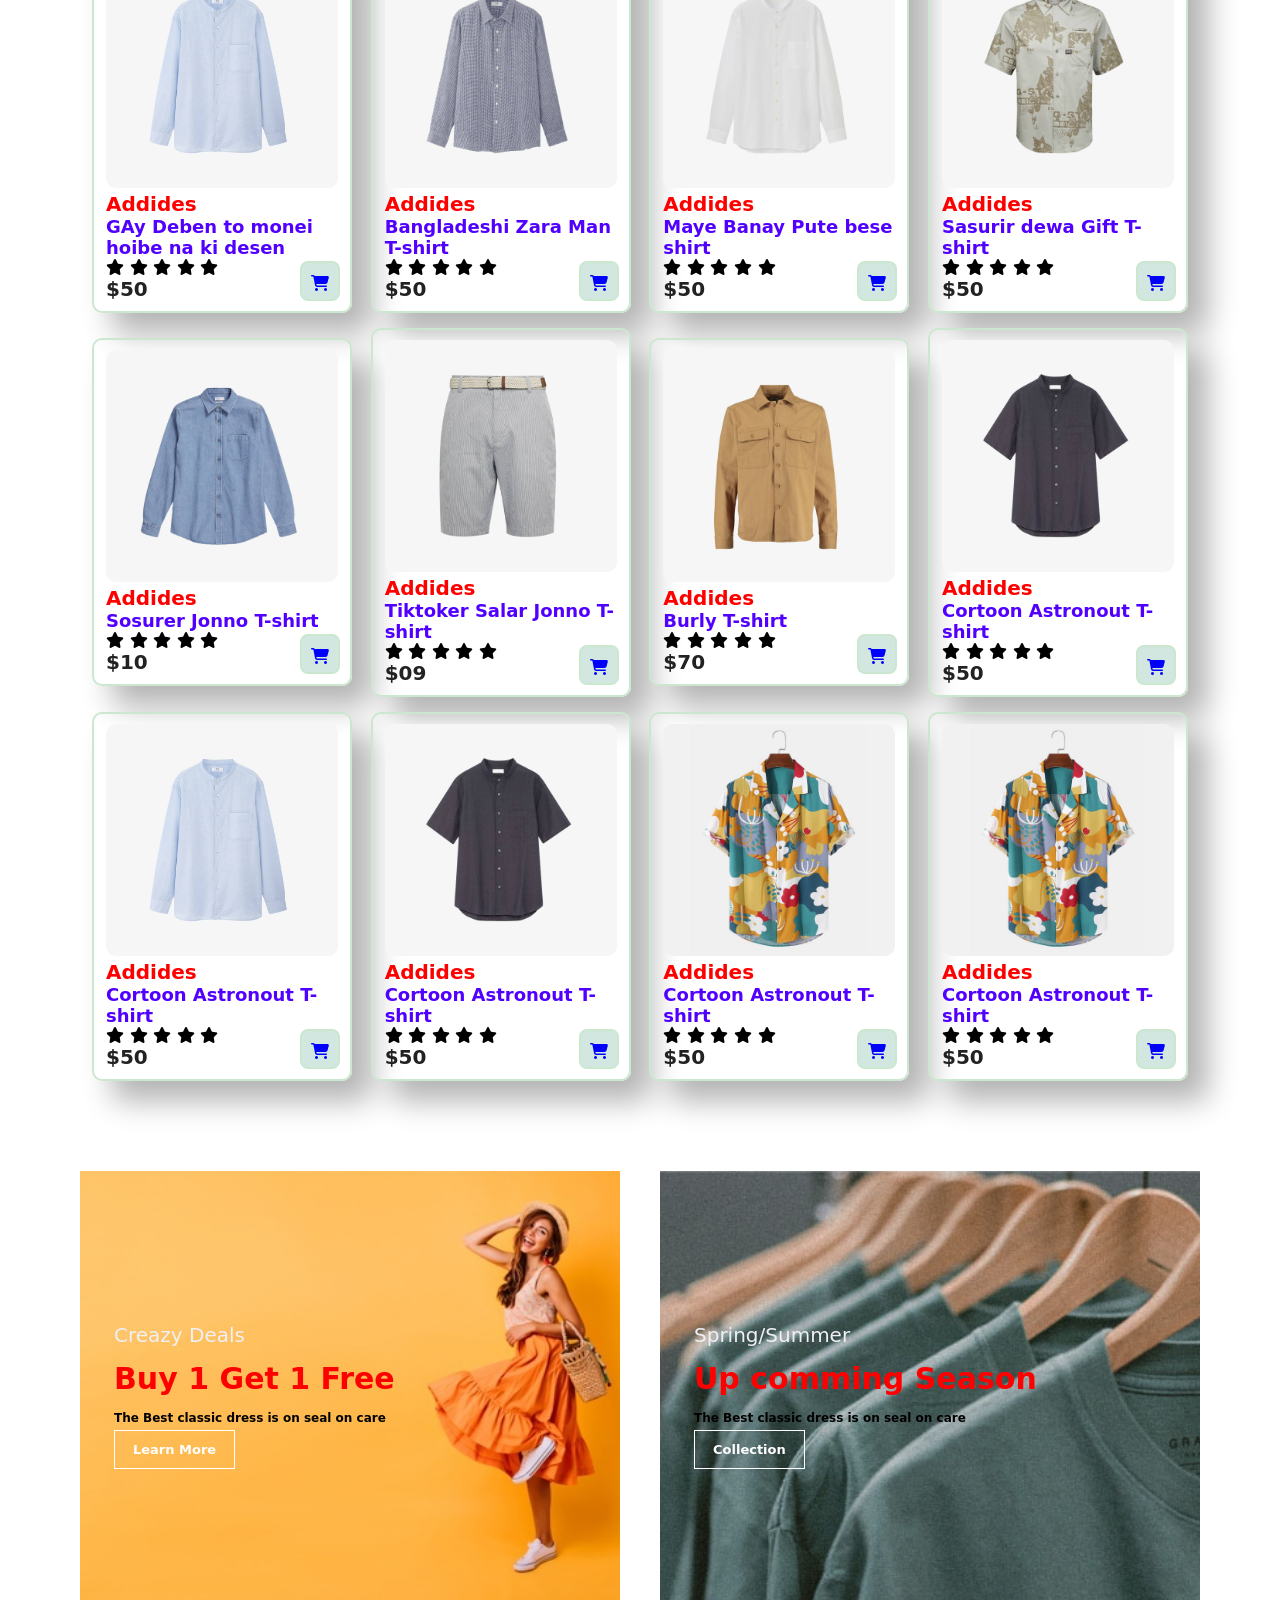
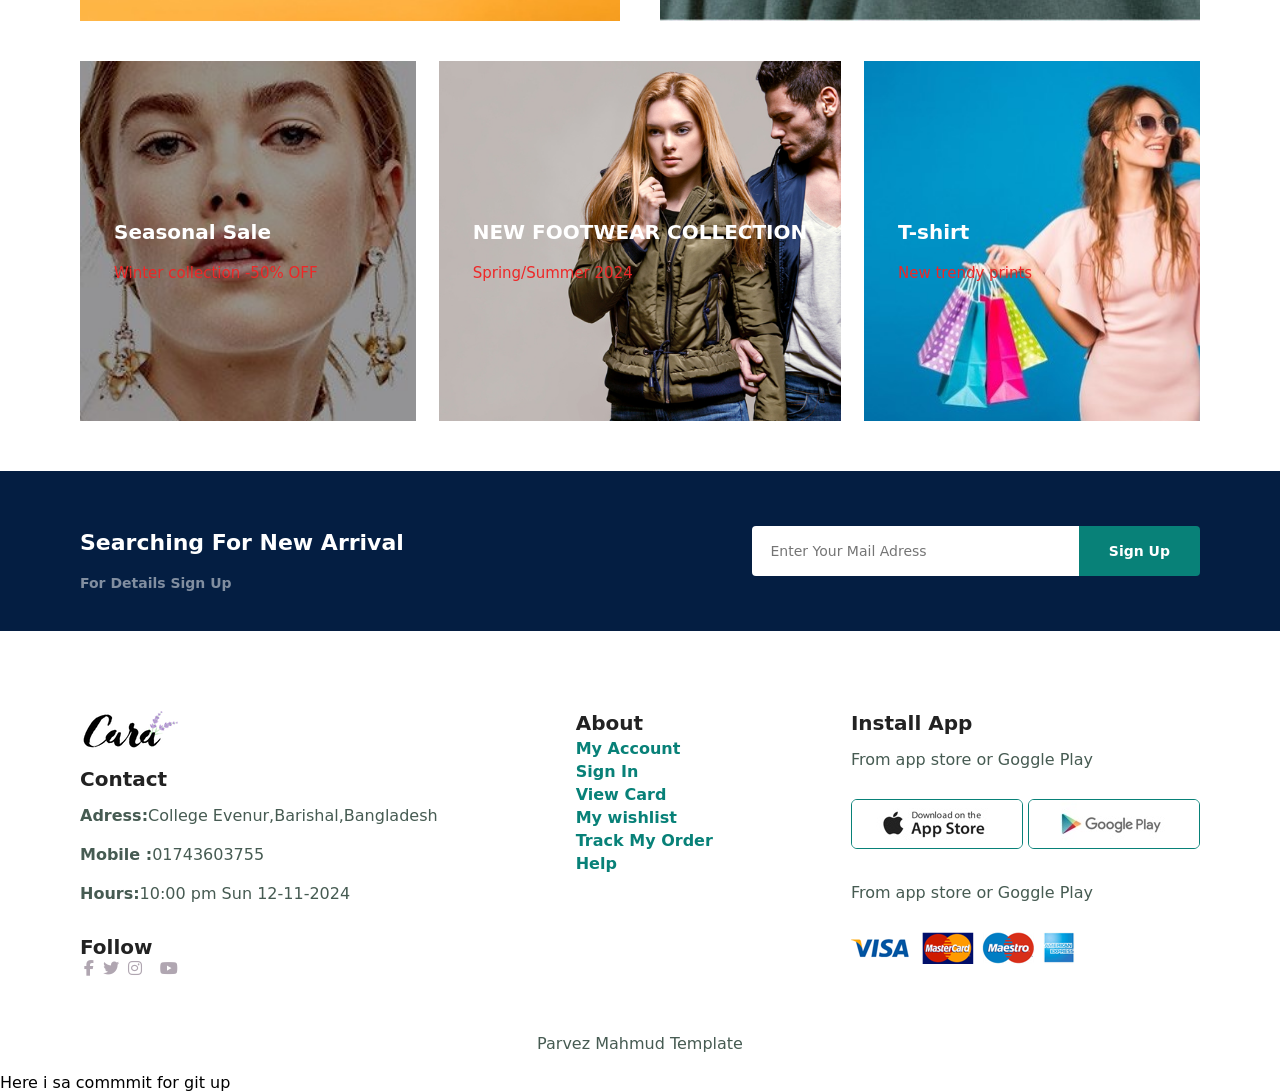
==== commit b9af538d: "Parvez Mahmud" ====
--- a/index.html
+++ b/index.html
@@ -552,10 +552,12 @@
  </footer>
  <div class="copyright">
     <p> Parvez Mahmud Template</p>
-</div>    
-
-
-    
+</div>   
+<div class="pstvvex">
+    <span>
+        Here i sa commmit for git up
+    </span>
+</div>   
     <script src="index.js"></script>
     <script src="even.js"> </script>
 </body>
--- a/style.css
+++ b/style.css
@@ -455,4 +455,6 @@
     margin-bottom: 25px;
 
 }
+#navbar span {
+    color: red;
 }
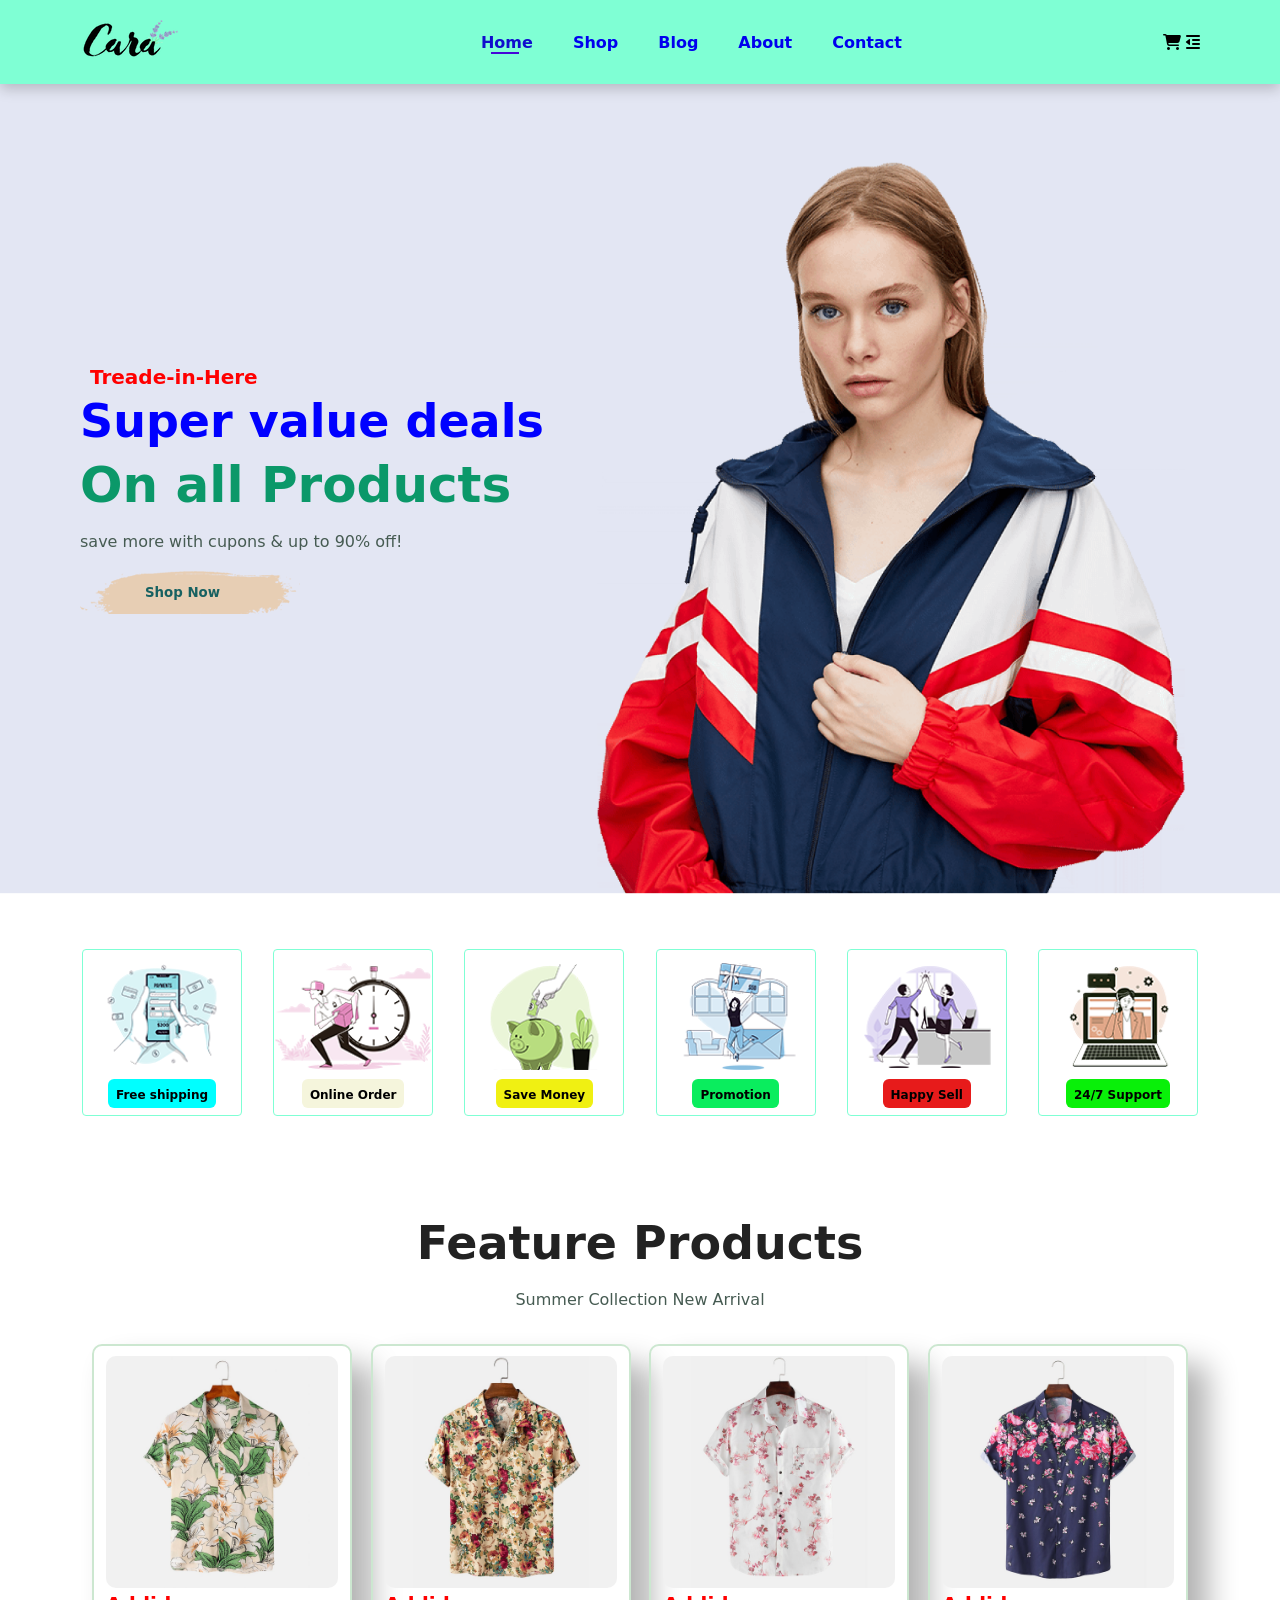
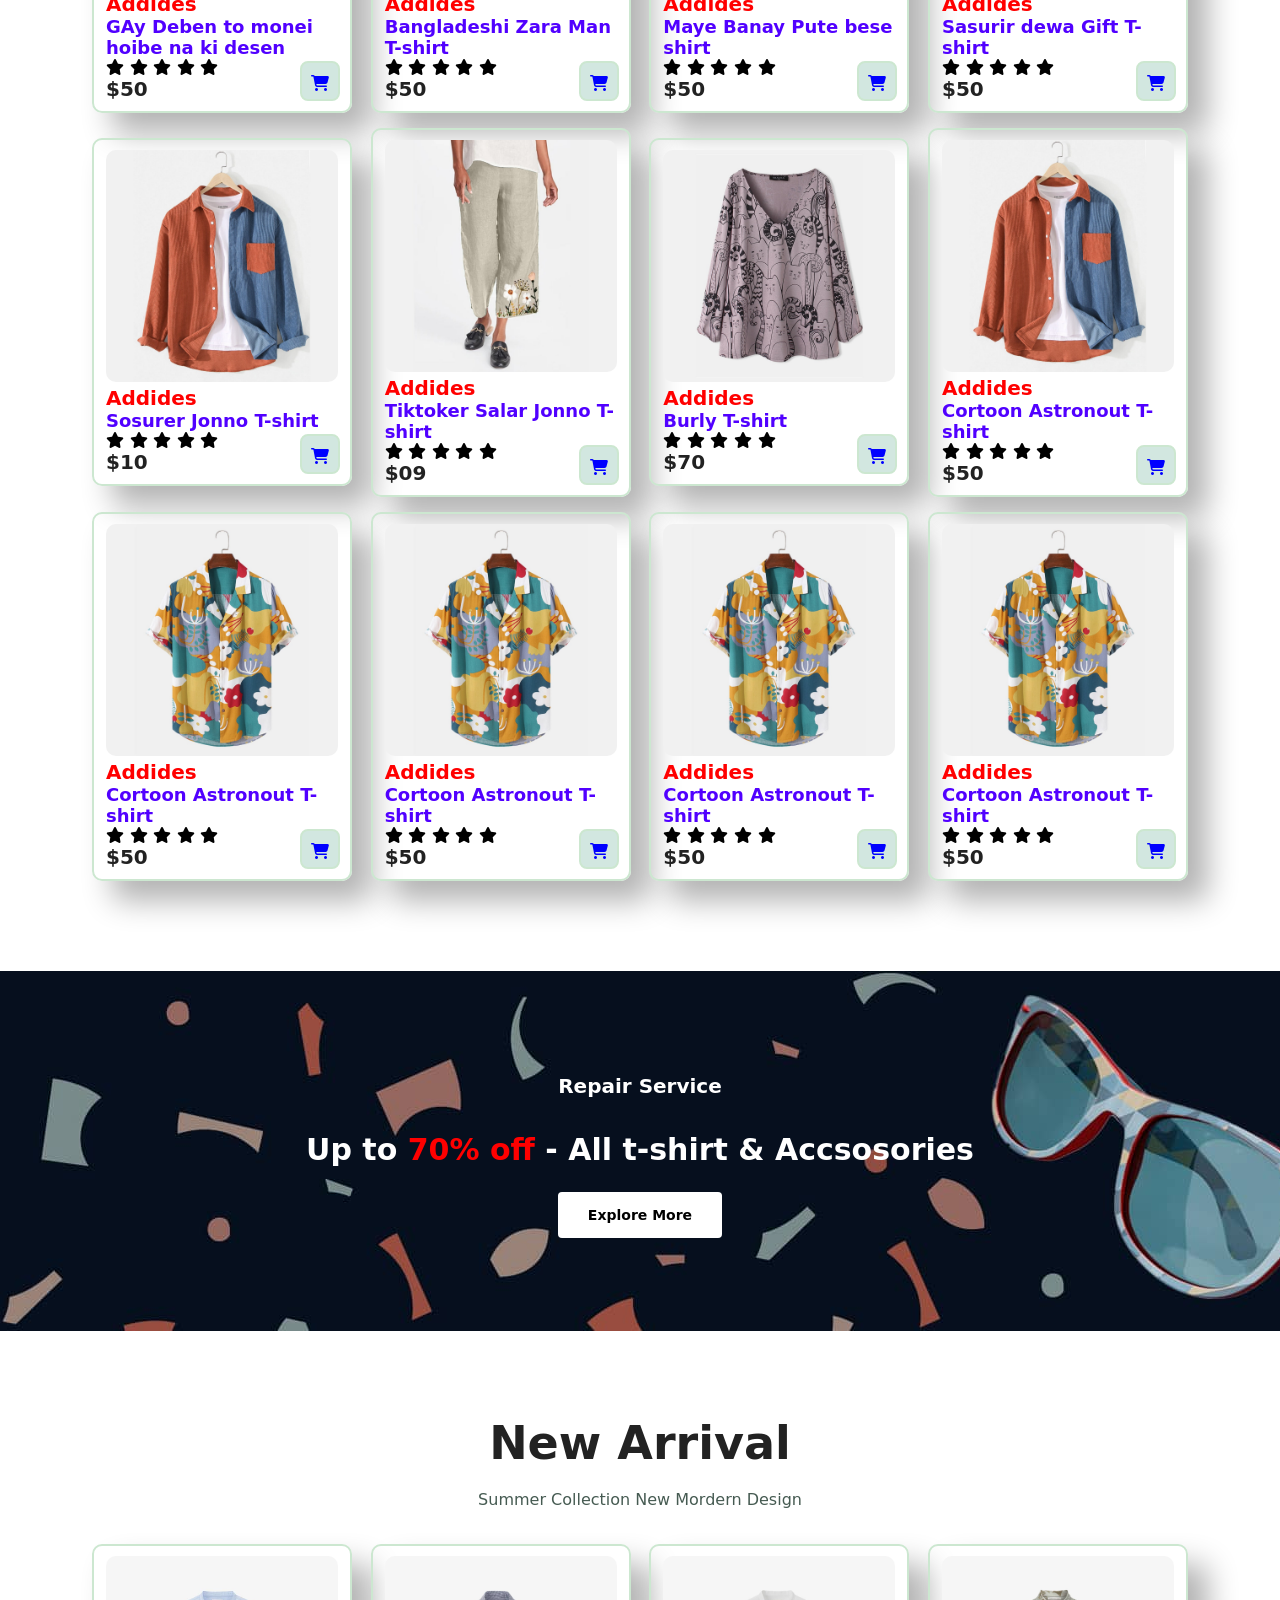
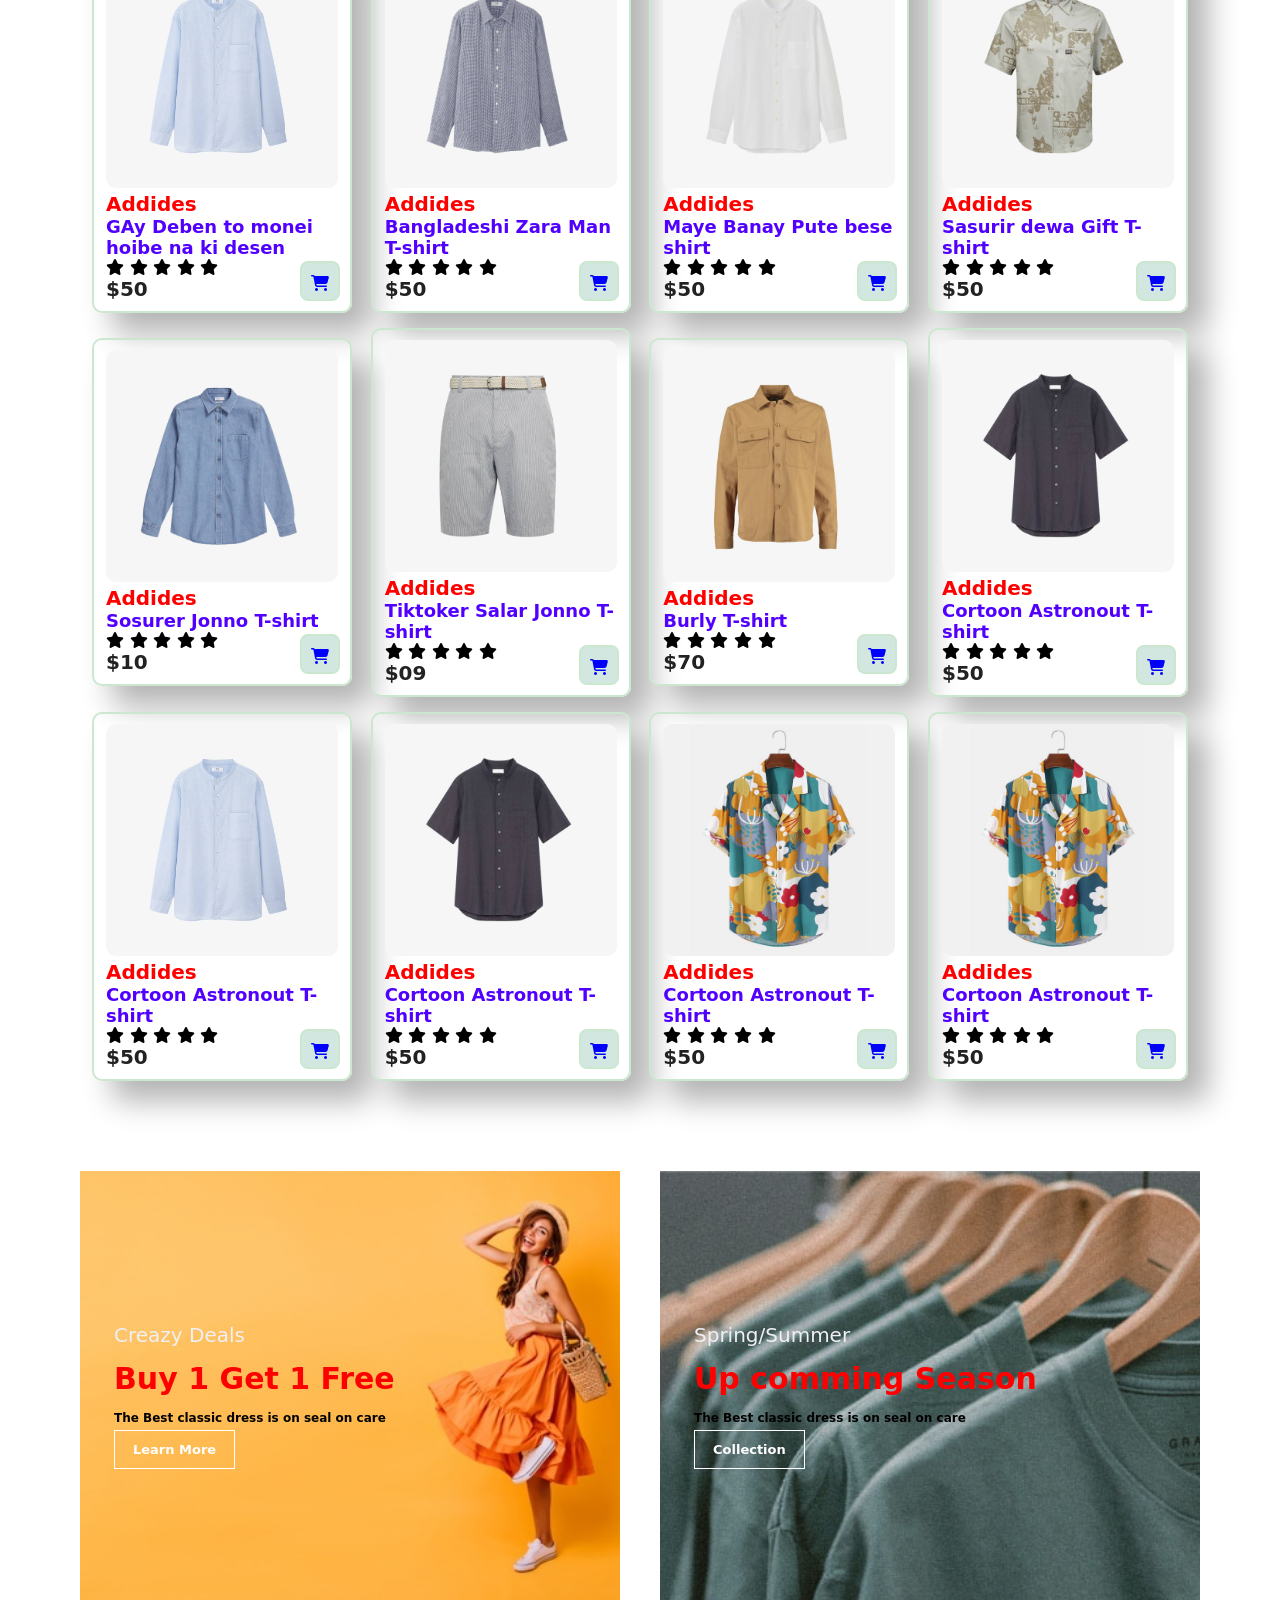
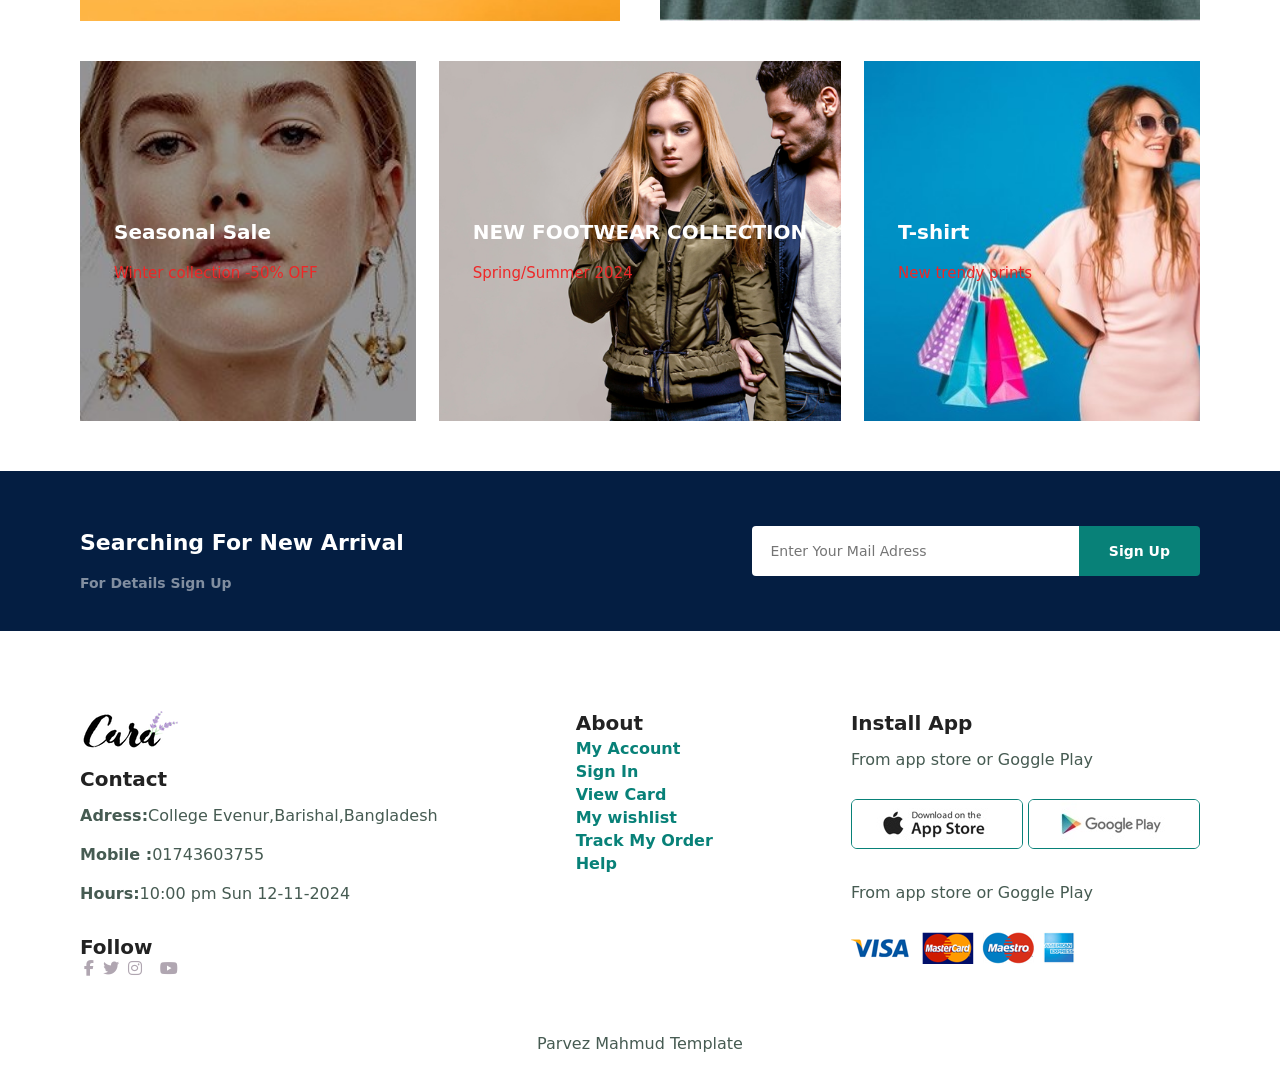
==== commit 1ce24df2: "this is last commit" ====
--- a/index.html
+++ b/index.html
@@ -3,7 +3,7 @@
 <head>
     <meta charset="UTF-8">
     <meta name="viewport" content="width=device-width, initial-scale=1.0">
-    <title>Document</title>
+    <title>Parvez Mahmud</title>
     <link rel="stylesheet" href="style.css">
 <link rel="stylesheet" href="https://cdnjs.cloudflare.com/ajax/libs/font-awesome/6.6.0/css/all.min.css"><body>
  
@@ -552,12 +552,7 @@
  </footer>
  <div class="copyright">
     <p> Parvez Mahmud Template</p>
-</div>   
-<div class="pstvvex">
-    <span>
-        Here i sa commmit for git up
-    </span>
-</div>   
+</div>
     <script src="index.js"></script>
     <script src="even.js"> </script>
 </body>
